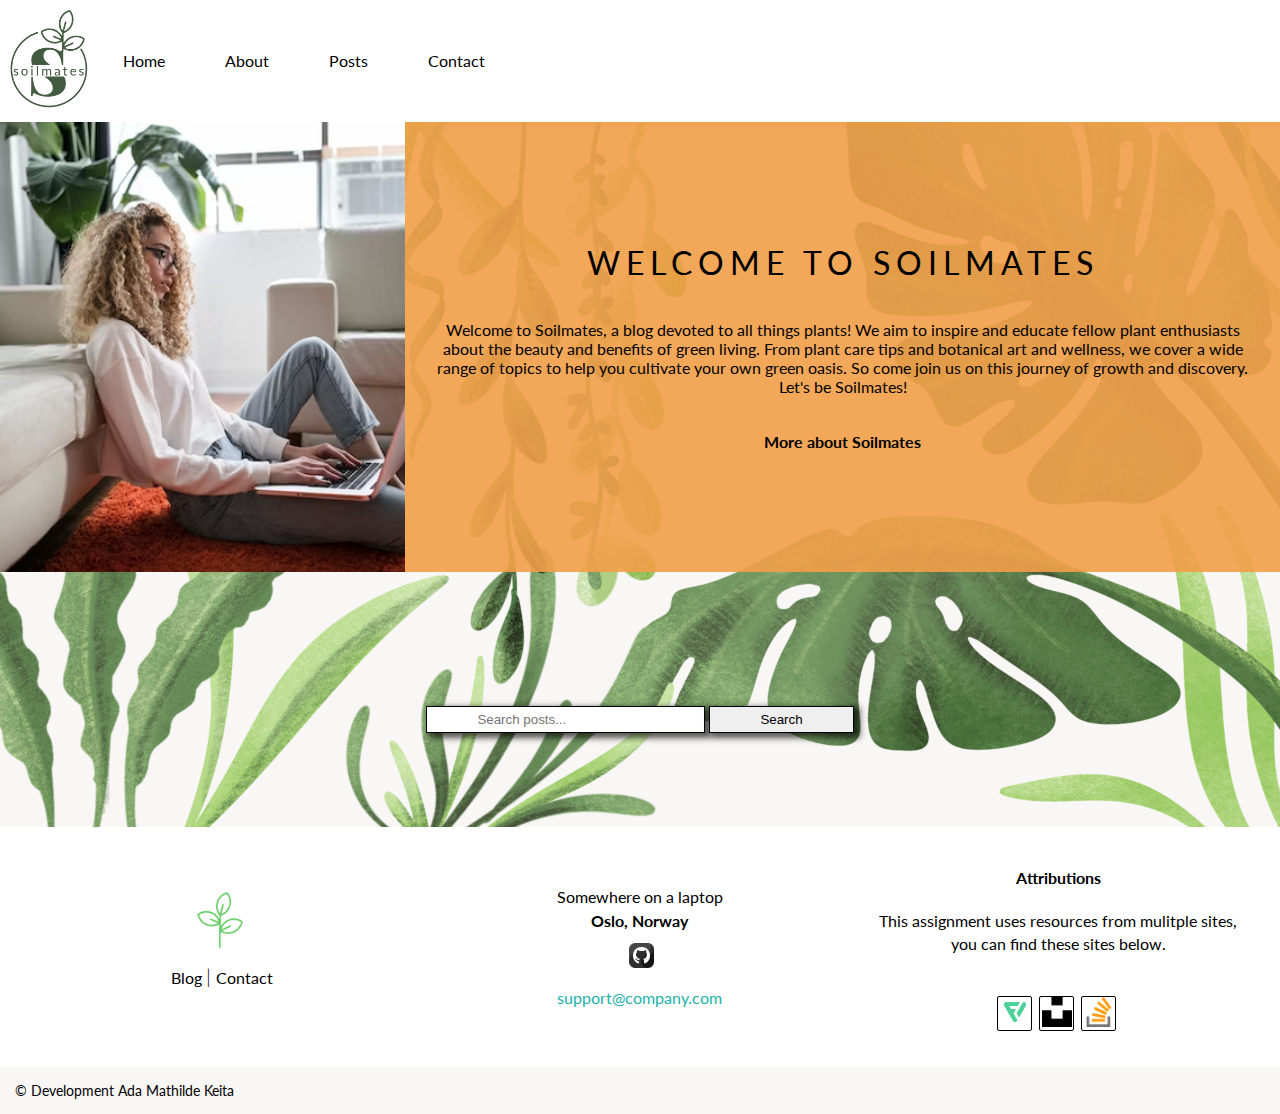
==== soilmates/index.html @ 9fd66851 "font-family" ====
<!DOCTYPE html>
<html lang="en">

<head>
    <meta charset="UTF-8">
    <meta http-equiv="X-UA-Compatible" content="IE=edge">
    <meta name="viewport" content="width=device-width, initial-scale=1.0">
    <link rel="preconnect" href="https://fonts.googleapis.com">
    <link rel="preconnect" href="https://fonts.gstatic.com" crossorigin>
    <link href="https://fonts.googleapis.com/css2?family=Lato&family=Playfair+Display&display=swap" rel="stylesheet">
    <link rel="icon" type="image/x-icon" href="/images/favicon.ico">
    <link rel="stylesheet" href="styles/globals.css">
    <link rel="stylesheet" href="styles/headerstyles.css">
    <link rel="stylesheet" href="styles/styles.css">
    <link rel="stylesheet" href="styles/carousel.css">
    <link rel="stylesheet" href="styles/footerstyles.css">
    <script src="https://cdn.auth0.com/js/auth0-spa-js/1.13/auth0-spa-js.production.js"></script>
    <script type="module" src="scripts/utils.js" defer></script>
    <script type="module" src="scripts/init.js" defer></script>
    <script type="module" src="scripts/carousel.js" defer></script>
    <title>Soilmates | Home</title>
</head>

<body>
    <nav class="nav-container">
        <div class="logo-container">
            <a class="logo-link" href="index.html">
                <img class="logo-img" src="images/soilmates-logo-draft.png" alt="logo-image: plant in house and name">
            </a>
        </div>
        <button class="hamburger" aria-label="Open navigation menu">
            <img class="hamburger-icon" src="images/list.png" alt="hamburger-menu-icon">
        </button>
        <div class="nav-links-wrapper">
            <button class="close-menu" aria-label="Close menu">X</button>
            <ul class="nav-link-container nav-item-container">
                <li class="nav-item content-font"><a class="nav-link" href="index.html">Home</a></li>
                <li class="nav-item content-font"><a class="nav-link" href="about.html">About</a></li>
                <li class="nav-item content-font"><a class="nav-link" href="posts.html">Posts</a></li>
                <li class="nav-item content-font"><a class="nav-link" href="contact.html">Contact</a></li>
            </ul>
        </div>
    </nav>
    <main class="content-container">
        <div class="welcome-wrapper">
            <div class="welcome-img-container">
                <div class="welcome-img">

                </div>
            </div>
            <div class="welcome-text-wrapper">
                <h1 class="site-header header-styling">
                    Welcome to Soilmates
                </h1>
                <p class="welcome-text content-font">
                    Welcome to Soilmates, a blog devoted to all things plants! We aim to inspire and educate
                    fellow plant enthusiasts about the beauty and benefits of green living. From plant care tips and
                    botanical art and wellness, we cover a wide range of topics to help you
                    cultivate your own green oasis. So come join us on this journey of growth and discovery.
                    <br>
                    Let's be Soilmates!
                </p>
                <div class="about-link-wrapper">
                    <a class="about-link content-font" href="about.html">More about Soilmates</a>
                </div>
            </div>
        </div>
        <div class="carousel-container">
            <div class="carousel-bg">
            </div>
        </div>
        <div class="search-posts-container">
            <div class="searchbox-wrapper">
                <form class="searchbox" action="posts.html" method="get">
                    <input class="searchbox-input" name="search" type="text" placeholder="Search posts..." />
                    <button class="searchbox-input" type="submit" value="Search">Search</button>
                </form>
            </div>
        </div>
    </main>

    <footer class="footer-container">
        <div class="footer-distributed content-font">
            <div class="footer-left">
                <div class="footer-logo-wrapper">
                    <img class="logo-img-footer" src="images/Soilmates_mini_icon.png"
                        alt="logo-image: plant in house and name">
                </div>
                <p class="footer-links">
                    <a href="posts.html" class="link-1 footer-sitelink">Blog</a>
                    <a href="contact.html" class="footer-sitelink">Contact</a>
                </p>
            </div>
            <div class="footer-center">
                <div class="footer-adr">
                    <p class="location">Somewhere on a laptop</p>
                    <p class="city">Oslo, Norway</p>

                    <div class="github-link"> 
                        <p class="github-profile"></p>
                        <a href="#">
                            <img class="github-icon" src="images/github.png" alt="github-link-image">
                        </a>
                    </div>
                </div>
                <div>
                    <p class="footer-email"><a href="mailto:support@company.com">support@company.com</a></p>
                </div>
            </div>
            <div class="footer-right">
                <p class="attr">Attributions</p>
                <p class="footer-attributions">
                    This assignment uses resources from mulitple sites, you can find these sites below.
                </p>

                <div class="footer-icons">
                    <a href="#">
                        <img class="footer-link-logo" src="./images/flaticon.png" alt="">
                    </a>
                    <a href="#">
                        <img class="footer-link-logo" src="./images/unsplash.png" alt="">
                    </a>
                    <a href="#">
                        <img class="footer-link-logo" src="./images/stackoverflow.png" alt="">
                    </a>
                </div>
            </div>
        </div>
        <p class="illstr-attr">
            © Development Ada Mathilde Keita
        </p>
    </footer>
</body>

</html>
---- soilmates/styles/globals.css ----
:root {
	--background: #f9f7f5;
}

body {
	width: 100vw;
	min-height: 100vh;
	margin: 0;
	overflow-x: hidden;
	background: var(--background);
}

.content-container {
	background-image: url("../images/Untitled.png");
	background-repeat: repeat-y;
	background-position: top;
	background-size: cover;
	overflow: hidden;
}

::marker {
	display: none;
	visibility: hidden;
}

a {
	color: black;
	text-decoration: none;
}

::marker,
li {
	list-style-type: none;
}

* {
	box-sizing: border-box;
}

.header-styling {
	font-family: "Lato", sans-serif;
	font-style: normal;
	font-weight: 400;
	letter-spacing: 6px;
	text-transform: uppercase;
}

.small-header {
	font-family: "Lato", sans-serif;
	font-style: normal;
	font-weight: 400;
	letter-spacing: 2px;
	text-transform: uppercase;
}

.site-font {
	font-family: "Playfair Display", serif;
}

.content-font {
	font-family: "Lato", sans-serif;
}

.loading-indicator {
	display: none;
	position: fixed;
	top: 50%;
	left: 50%;
	transform: translate(-50%, -50%);
	width: 40px;
	height: 40px;
	border: 5px solid #f3f3f3;
	border-top: 5px solid #d77d24;
	border-radius: 50%;
	animation: spin 2s linear infinite;
}

.carousel-content-loading-wrapper {
	position: absolute;
	top: 0;
	left: 0;
	width: 100%;
	height: 100%;
	display: none;
	justify-content: center;
	align-items: center;
	z-index: 1;
	background-color: rgba(255, 255, 255, 0.5);
}

@keyframes spin {
	0% {
		transform: translate(-50%, -50%) rotate(0deg);
	}
	100% {
		transform: translate(-50%, -50%) rotate(360deg);
	}
}

.modal {
	position: fixed;
	top: 0;
	left: 0;
	width: 100%;
	height: 100%;
	background-color: rgba(0, 0, 0, 0.9);
	display: flex;
	justify-content: center;
	align-items: center;
	z-index: 1000;
}

.modal img {
	max-width: 90%;
	max-height: 90%;
	object-fit: cover;
}

.hidden {
	display: none;
}

::-webkit-scrollbar {
	display: none;
}
---- soilmates/styles/headerstyles.css ----
.logo-container {
	width: 80px;
	margin: 5px;
}

.logo-img {
	width: 100%;
}

.nav-container {
	margin: 0;
	display: flex;
	align-items: stretch;
	background: white;
	width: 100%;
	height: 100%;
	justify-content: center;
	flex-direction: row;
	padding: 5px 5px;
	box-shadow: 2px 2px 10px 2px rgb(18 18 18 / 30%);
}

.nav-links-wrapper {
	width: 95%;
	display: flex;
	justify-content: space-between;
	flex-direction: row;
	flex-wrap: wrap;
	align-items: center;
}

.nav-link-container {
	display: flex;
	flex-wrap: wrap;
	justify-content: center;
	align-items: center;
	padding: 0;
}

.nav-link {
	list-style-type: none;
	margin: 0px 30px;
}

.navcontainer a {
	color: black;
}

.hamburger {
	display: none;
	background: transparent;
	border: none;
	cursor: pointer;
	padding: 10px;
}

.close-menu {
	display: none;
}

@media (max-width: 700px) {
	body.open {
		overflow: hidden;
		background-color: white;
		background-image: url("../images/Soilmates_Upper_Right.png");
	}

	.nav-container {
		align-items: center;
		justify-content: space-between;
		padding: 5px 30px;
	}

	.nav-container.open {
		display: flex;
		align-items: center;
		flex-wrap: wrap;
		flex-direction: column;
	}

	.logo-container {
		width: 65px;
	}

	.logo-container.open {
		width: 80px;
		margin: 75px auto;
		z-index: 100;
		text-align: center;
	}

	.nav-links-wrapper {
		display: none;
		position: fixed;
		top: 0;
		left: 0;
		width: 100%;
		height: 100%;
		background: rgba(0, 0, 0, 0.8);
		color: white;
		flex-direction: column;
		align-items: center;
		justify-content: center;
		transition: all 0.3s ease-in-out;
	}
	.nav-links-wrapper.open {
		display: flex;
		background: white;
		flex-direction: column;
		flex-wrap: wrap;
		align-items: center;
		z-index: 99;
		overflow: hidden;
		font-size: 20px;
	}

	.nav-links-wrapper.open .nav-link-container,
	.login-itemcontainer {
		display: flex;
		flex-wrap: wrap;
		padding: 0;
		flex-direction: column;
		align-content: center;
		align-items: center;
	}

	.nav-links-wrapper.open .nav-item,
	.nav-login {
		padding: 15px 0px;
	}

	.hamburger {
		display: block;
		width: 60px;
	}

	.nav-container.open .hamburger {
		display: none;
	}

	.hamburger-icon {
		width: 100%;
	}

	.nav-links-wrapper.open .close-menu {
		display: block;
		position: absolute;
		top: 10px;
		right: 10px;
		background: transparent;
		border: none;
		font-size: 1.5rem;
		cursor: pointer;
		z-index: 101;
	}
}

@media (max-width: 450px) {
	.logo-container.open {
		width: 80px;
		margin: 35px auto;
	}
}
---- soilmates/styles/styles.css ----
/*INDEX*/

.page-header-container {
	text-align: center;
	margin: 20px auto;
}

.page-text-container {
	text-align: center;
	margin: auto;
}

.welcome-wrapper {
	background-color: rgba(242, 158, 72, 0.9);
	margin: 0;
	height: 50vh;
	display: flex;
	align-items: center;
	justify-content: center;
	width: 100%;
}

.welcome-img-container {
	width: 35%;
	height: 100%;
}

.welcome-img {
	background-image: url("../images/plantwoman.png");
	background-repeat: no-repeat;
	background-position: center;
	background-size: cover;
	width: 100%;
	height: 100%;
}

.welcome-text-wrapper {
	padding: 0px 30px;
	display: flex;
	box-sizing: border-box;
	text-align: center;
	align-items: center;
	flex-direction: column;
	flex-wrap: wrap;
	justify-content: center;
	width: 75%;
}

.about-link-wrapper {
	margin: 20px auto;
	font-weight: bold;
}

.search-posts-container {
	display: flex;
	height: 215px;
	margin: 0 auto;
	flex-direction: row;
	align-items: center;
	justify-content: center;
}

.searchbox {
	text-align: center;
	margin: auto;
}

.searchbox-input {
	padding: 5px 50px;
	border: 1px solid;
	box-shadow: 4px 3px 6px 2px #000000a6;
}

/*
bloglist
*/

.post-header-container {
	width: 63vw;
	margin: 50px auto;
}

.post-header {
	font-size: 35px;
	text-align: left;
}

content-styling {
	background: #ffffff87;
	height: 100%;
	display: block;
	overflow: overlay;
}

.blog-list-container-wrapper {
	display: flex;
	overflow-y: auto;
	margin: auto;
	width: 75%;
	margin-bottom: 45px;
	padding: 0px 0px;
	flex-direction: column;
	-ms-overflow-style: none;
	scrollbar-width: none;
}

.blog-list-container {
	display: flex;
	flex-wrap: wrap;
	justify-content: space-evenly;
	overflow-y: auto;
	margin: auto;
	width: 100%;
}

.blog-post {
	border: none;
	padding: 5px;
	margin: 20px auto;
	border-radius: 5px;
	background-position-y: center;
	background-size: cover;
	width: 45%;
	height: 120px;
	filter: grayscale();
	box-shadow: 2px 2px 10px 2px rgba(0, 0, 0, 0.5);
	transition: all 0.4s ease-in-out;
}

.blog-post:hover {
	transform: scale(1.1);
	filter: none;
	box-shadow: 2px 2px 10px 2px rgb(242 134 47 / 72%);
}

.blogtitle-list {
	font-size: 13px;
	position: relative;
	margin: 0;
}

.blogtitle-list::after {
	position: absolute;
	content: "";
	width: 0%;
	height: 4px;
	left: 50%;
	bottom: -10px;
	transition: all 0.4s ease-in-out;
}

.blogpost-stylingwrapper {
	background: #ffffffcf;
	padding: 5px;
	display: flex;
	flex-direction: column;
	align-items: center;
	flex-wrap: wrap;
	align-content: space-between;
}

.index-headers {
	display: flex;
	align-items: flex-start;
	margin: 0;
	width: 100%;
	justify-content: space-between;
}

.blog-post-content {
	padding: 0;
	border-radius: 3px;
	width: 100%;
	margin: 0;
	font-size: 70%;
}

.date {
	text-align: right;
	margin: 0;
}

.viewmore-wrapper {
	text-align: center;
	margin: 30px auto;
}

#view-more-button {
	padding: 10px;
	background: white;
	border: 1px solid black;
	border-radius: 5px;
	box-shadow: 5px 5px 7px 0px #0000007d;
	font-size: 21px;
	transition: 0.23s ease-in-out;
	width: 55vw;
}

#view-more-button:hover {
	transform: scale(1.1);
}

/*
Blogposts
*/

.blogpost-header {
	text-align: center;
	background-color: #ffffffbd;
}

.blogpost-wrapper {
	margin: 30px auto;
	width: 90vw;
	background: #ffffff;
	padding: 25px;
	border: 1px solid #4caf50;
	max-width: 930px;
}

.blogpost-summary-img-wrapper {
	display: flex;
	width: 100%;
	background-color: white;
	height: 300px;
	max-width: 920px;
}

.blogpost-summary-container {
	width: 50%;
	background: #889f6d;
	color: white;
	line-height: 1.5;
	display: flex;
	align-items: center;
	padding: 25px;
	font-size: 18px;
	margin: 10px;
}

.blogpost-img-container {
	width: 50%;
	margin: 10px;
	transition: 0.23s ease-in-out;
}

.blogpost-img-container :hover {
	filter: hue-rotate(75deg);
	transition: 0.23s ease-in-out;
	cursor: pointer;
}

.blogpost-img {
	width: 100%;
	height: 100%;
	object-fit: cover;
	border: 1px solid rgb(0, 0, 0);
}

.blogpost-tagline-intro-wrapper {
	text-align: center;
}

.blogpost-intro {
	line-height: 1.6;
	margin-bottom: 35px;
}

.blogpost-imgs-wrapper {
	display: flex;
	height: 225px;
}

.blogpost-imgs-container {
	width: 33%;
	margin: 10px;
	height: 100%;
}

.blogpost-conclusion-container {
	text-align: center;
	padding: 15px 0px;
	line-height: 1.7;
	margin-top: 40px;
}

.card {
	margin: 0px 5px;
	background: white;
	padding: 10px;
	border: 1px solid;
	box-shadow: 4px 3px 6px 2px #000000a6;
	box-sizing: border-box;
}

/*comments*/

.submit-comment-btn {
	padding: 10px 15px;
	background-color: #3e5f32;
	border: none;
	color: white;
	text-transform: uppercase;
	min-width: 155px;
	border-radius: 2px;
	letter-spacing: 0.2px;
	margin: auto;
}

/*comments*/

.comment {
	border-bottom: 1px solid black;
	display: flex;
	justify-content: space-around;
}

.comment-section {
	display: flex;
	max-width: 940px;
	width: 90vw;
	margin: 45px auto;
	height: 215px;
}

.add-comment-box {
	width: 60%;
}

.comment-container {
	height: 100%;
	width: 40%;
	margin: 0px 15px;
}

.view-comments-box {
	width: 40%;
	font-size: 14px;
}

.view-comments-box p {
	display: flex;
	align-items: center;
	justify-content: center;
	height: 70%;
}

#comment-form {
	margin: auto;
	width: 100%;
	display: flex;
	flex-direction: column;
	flex-wrap: wrap;
	align-content: center;
}

.comment-input-wrapper {
	display: flex;
	flex-direction: row;
	padding: 5px 0px;
	justify-content: space-evenly;
	width: 100%;
	align-items: flex-start;
}

.comment-form-input {
	padding: 7px;
	margin: 5px 0px 10px 0px;
}

.personalia-comment-form {
	display: flex;
	flex-direction: column;
	flex-wrap: wrap;
	align-items: flex-start;
	margin: 0;
}

.comment-text-container {
	display: flex;
	flex-direction: column;
	align-items: flex-start;
	flex-wrap: wrap;
	width: 50%;
}

.comment-text {
	resize: none;
	height: 101px;
	width: 100%;
}

.comment-btn-container {
	display: flex;
	justify-content: flex-start;
	padding: 5px 30px;
	max-width: 530px;
	width: 100%;
}

@media (max-width: 600px) {
	.comment-section {
		width: 100vw;
		height: 100%;
		flex-direction: column;
	}
	.add-comment-box {
		width: 90%;
		margin: auto;
	}

	.comment-input-wrapper {
		flex-direction: column;
		padding: 10px 30px;
	}

	.personalia-comment-form {
		align-items: center;
		width: 100%;
	}

	.comment-form-input {
		padding: 7px;
		width: 100%;
		margin: 10px auto;
	}

	.comment-text-container {
		width: 100%;
	}

	.view-comments-box {
		width: 90%;
		max-height: 150px;
		margin: 10px auto;
		overflow: scroll;
	}

	.comment-btn-container {
		justify-content: center;
	}
}

@media (min-width: 545px) {
	.arrow-container {
		display: block;
	}

	.comment-btn-container {
		display: flex;
		justify-content: flex-start;
		padding: 5px 30px;
		max-width: 530px;
		width: 100%;
	}
}

/*
ABOUT
*/

.story-container {
	display: flex;
	flex-direction: row;
	align-items: center;
	background-color: #f3c971;
	height: 60vh;
}

.bgr-wrapper {
	background-image: url("../images/plantcrown.png");
	width: 50%;
	background-repeat: no-repeat;
	background-position: center;
	background-size: cover;
	height: 100%;
}

.story-text-wrapper {
	width: 50%;
	padding: 0px 15px;
	height: 100%;
}

.story-text {
	line-height: 1.5;
}

.about-us-container {
	background-color: white;
	width: 100%;
	margin: 30px auto;
	padding: 20px 20px;
	border: 1px solid;
}

.about-us-text {
	line-height: 1.5;
}

@media (max-width: 750px) {
	.story-container {
		height: 810px;
		flex-direction: column;
		border-bottom: 1px solid;
		background-color: #ecc163;
	}

	.story-text-wrapper {
		padding: 0px 30px;
		display: inline;
		width: 100%;
		height: 65%;
	}

	.bgr-wrapper {
		width: 100%;
		height: 35%;
	}
}

/*
CONTACT
*/

.header-container {
	text-align: center;
	font-weight: 400;
}

.contactform-wrapper {
	text-align: center;
	margin: 40px auto;
}

#contactForm {
	padding: 20px 0px;
	width: 50vw;
	margin: auto;
	background-color: rgba(255, 255, 255, 0.8);
	border-radius: 2px;
}

.contact-rows {
	display: flex;
	width: 100%;
	align-items: stretch;
}

.contact-info {
	width: 50%;
}

.contact-msg {
	width: 50%;
}

#message {
	width: 90%;
	height: 70%;
	resize: none;
}

@media (max-width: 500px) {
	#contactForm {
		padding: 20px 5px;
		width: 95vw;
	}
}

@media screen and (max-width: 600px) {
	.content-container {
		background-size: contain;
	}

	.welcome-wrapper {
		height: 450px;
		flex-direction: column;
	}

	.welcome-img-container {
		width: 100%;
		height: 100%;
	}
	.welcome-text-wrapper {
		padding: 0px 30px;
		display: inline;
		width: 100%;
	}

	.searchbox-wrapper {
		width: 65%;
		height: 100%;
		display: flex;
		justify-content: space-between;
		align-items: center;
	}

	.searchbox-input {
		padding: 5px 15px;
		text-align: center;
		margin: 5px auto;
	}

	/*
	BLOGLIST
	*/
	.blog-post {
		width: 100%;
		filter: none;
		margin: 20px 35px;
	}

	@media screen and (max-width: 600px) {
		.blog-list-container-wrapper {
			width: 90%;
		}
	}

	/*
	BLOGPOST
	*/
	.blogpost-summary-img-wrapper {
		width: 100%;
		height: 100%;
		flex-direction: column-reverse;
	}

	.blogpost-summary-container,
	.blogpost-img-container {
		width: 100%;
	}

	.blogpost-text-container {
		text-align: center;
	}

	.blogpost-imgs-container {
		width: 100%;
	}

	.blogpost-img {
		max-height: 195px;
	}

	.blogpost-imgs-wrapper {
		flex-direction: column;
		justify-content: center;
		align-items: center;
		height: fit-content;
	}
}

@media screen and (max-width: 350px) {
	.searchbox-input {
		width: 100%;
	}
}
---- soilmates/styles/carousel.css ----
.carousel-container {
	width: 100vw;
	min-width: 545px;
	margin: 40px auto;
}

.carousel-content-wrapper {
	position: relative;
	margin: auto;
	width: 100%;
	height: 100%;
	background-color: white;
	border: 1px solid #4e9b1c;
	display: flex;
	align-items: center;
}

.carousel-content {
	box-sizing: border-box;
	width: 80%;
	max-width: 850px;
	min-width: 450px;
	display: flex;
	flex-direction: column;
	justify-content: space-between;
	align-items: center;
	margin: 30px auto;
}

.arrow-container {
	position: absolute;
	top: 50%;
	transform: translateY(-50%);
	width: 50px;
	height: 55px;
}

.left-arrow-container {
	left: 5%;
}

.right-arrow-container {
	right: 5%;
}

.carousel-arrow {
	width: 100%;
	height: 100%;
	cursor: pointer;
}

.carousel-arrow:hover {
	transform: scale(1.1);
	transition: 0.22s ease-in-out;
}

.carousel-header {
	font-family: "Lato", sans-serif;
	font-style: normal;
	font-weight: 400;
	letter-spacing: 2px;
	margin: 0 auto;
	font-size: 22px;
	margin-top: 20px;
	text-transform: uppercase;
}

.main-latest-post {
	display: flex;
	flex-wrap: nowrap;
	flex-direction: row;
	width: 100%;
	padding: 10px;
	height: 240px;
	box-sizing: border-box;
	align-items: center;
	border-bottom: 1px solid black;
	margin: 15px auto;
}

.latest-index-text-container,
.latest-index-image-container {
	width: 50%;
	padding: 5px 20px;
	box-sizing: border-box;
}

.latest-index-text {
	overflow: hidden;
	display: -webkit-box;
	-webkit-line-clamp: 3;
	-webkit-box-orient: vertical;
	max-height: 95px;
	line-height: 1.2em;
}

.index-post-header {
	font-weight: bold;
	font-size: 17px;
}

.latest-index-img {
	width: 100%;
	height: 100%;
	max-height: 200px;
	object-fit: cover;
	border-radius: 5px;
}

.previous-post-container {
	display: flex;
	flex-wrap: nowrap;
	flex-direction: row;
	justify-content: space-between;
	padding: 10px;
	box-sizing: border-box;
	width: 100%;
	align-items: center;
}

.previous-post-header {
	padding: 5px;
	font-size: 12px;
}

.carousel-img-container {
	width: calc(31% - 6px);
	margin: 0 10px;
}

.carousel-img {
	width: 100%;
	height: 115px;
	object-fit: cover;
	border-radius: 5px;
	border-style: groove;
	box-shadow: 5px 5px 7px 0px #0000007d;
	transition: 0.23s ease-in-out;
}

.carousel-img:hover {
	transform: scale(1.1);
	transition: 0.23s ease-in-out;
	cursor: pointer;
}

.carousel-pagination {
	display: flex;
	justify-content: center;
	margin: 10px auto;
}

.pagination-dot {
	width: 10px;
	height: 10px;
	margin: 0 5px;
	background: #ddd;
	border-radius: 50%;
}

.pagination-dot:hover {
	cursor: pointer;
}

.pagination-dot.active {
	background: orange;
}

@media (max-width: 545px) {
	.carousel-container {
		min-width: 0;
		height: 100%;
	}

	.carousel-content {
		min-width: 0;
		width: 90%;
		margin: 5px auto;
	}

	.main-latest-post {
		flex-direction: column;
		height: auto;
		font-size: 80%;
		padding: 0px;
		margin: 0;
		width: 85%;
	}

	.latest-index-img {
		max-height: 140px;
	}

	.carousel-header {
		margin: 0 auto;
		font-size: 22px;
	}

	.index-post-header {
		font-size: 15px;
	}

	.latest-index-text-container,
	.latest-index-image-container {
		width: 100%;
		padding: 5px;
		text-align: center;
	}

	.previous-post-container {
		flex-direction: column;
		width: 85%;
		padding: 0px 5px;
	}

	.previous-post-header h2 {
		margin: 0;
	}

	.carousel-img-container {
		width: 100%;
		margin: 2px 0px;
	}

	.carousel-img {
		height: 75px;
		box-shadow: none;
	}

	.carousel-img:hover {
		transform: none;
	}

	.arrow-container {
		display: none;
	}
}
---- soilmates/styles/footerstyles.css ----
.illstr-attr {
	font-family: "LATO";
	font-size: 14px;
	margin: 15px;
}

.footer-distributed {
	display: flex;
	background: #ffffff;
	width: 100%;
	text-align: center;
	padding: 30px 20px;
	margin: auto;
	height: 100%;
	align-items: center;
	justify-content: space-evenly;
}

.footer-distributed .footer-left,
.footer-distributed .footer-center,
.footer-distributed .footer-right {
	margin: 5px 10px;
	width: 33%;
}

/* Footer left */

.footer-distributed .footer-left {
}

/* The company logo */

.footer-logo-wrapper {
	width: 60px;
	margin: auto;
}

.logo-img-footer {
	width: 100%;
}

.footer-distributed h3 span {
	color: lightseagreen;
}

/* Footer links */

.footer-distributed .footer-links {
	color: #000000;
	padding: 0;
}

.footer-distributed .footer-links a {
	display: inline-block;
	line-height: 0.5;
	text-decoration: none;
}

.footer-distributed .footer-company-name {
	color: #222;
	font-size: 14px;
	font-weight: normal;
	margin: 0;
}

/* 
Footer Center 
*/

.footer-distributed .footer-center {
	display: flex;
	flex-direction: column;
	align-items: center;
	margin: 0px 25px;
	line-height: 1.5;
}

.footer-distributed .footer-center i {
	background-color: #33383b;
	color: #ffffff;
	font-size: 25px;
	width: 38px;
	height: 38px;
	border-radius: 50%;
	text-align: center;
	line-height: 42px;
	margin: 10px 15px;
	vertical-align: middle;
}

.footer-distributed .footer-center i.fa-envelope {
	font-size: 17px;
	line-height: 38px;
}

.footer-distributed .footer-center p {
	display: inline-block;
	color: #000000;
	vertical-align: middle;
	margin: 0;
}

.footer-adr {
	display: grid;
}

.city {
	font-weight: bold;
}

.github-icon {
	width: 25px;
	margin: 10px;
}

.footer-distributed .footer-center p span {
	display: block;
	font-weight: normal;
	font-size: 14px;
	line-height: 2;
}

.footer-distributed .footer-center p a {
	color: lightseagreen;
	text-decoration: none;
}

.footer-distributed .footer-links a:before {
	content: "|";
	font-weight: 300;
	font-size: 20px;
	left: 0;
	color: #000000;
	display: inline-block;
	padding-right: 5px;
}

.footer-distributed .footer-links .link-1:before {
	content: none;
}

/* 
Footer Right 
*/

.footer-distributed .footer-right {
	display: flex;
	flex-direction: column;
	line-height: 1.4;
}

.attr {
	margin: 5px auto;
	font-weight: bold;
}

.footer-attributions {
	font-weight: normal;
}

.footer-distributed .footer-company-about {
	line-height: 20px;
	color: #000000;
	font-size: 13px;
	font-weight: normal;
	margin: 0;
}

.footer-distributed .footer-company-about span {
	display: block;
	color: #000000;
	font-size: 14px;
	font-weight: bold;
	margin-bottom: 20px;
}

.footer-distributed .footer-icons {
	margin-top: 25px;
}

.footer-link-logo {
	width: 30px;
}

.footer-distributed .footer-icons a {
	display: inline-block;
	width: 35px;
	height: 35px;
	cursor: pointer;
	border-radius: 2px;
	font-size: 20px;
	text-align: center;
	line-height: 35px;
	margin-right: 3px;
	border: 1px solid;
}

@media (max-width: 650px) {
	.footer-distributed {
		display: flex;
		background: #ffffff;
		width: 100%;
		text-align: center;
		padding: 30px 50px;
		margin: auto;
		height: 100%;
		align-items: center;
		justify-content: space-evenly;
		flex-direction: column;
	}

	.footer-distributed .footer-left,
	.footer-distributed .footer-center,
	.footer-distributed .footer-right {
		display: block;
		width: 100%;
		margin-bottom: 40px;
		text-align: center;
	}

	.footer-distributed .footer-center i {
		margin-left: 0;
	}
}
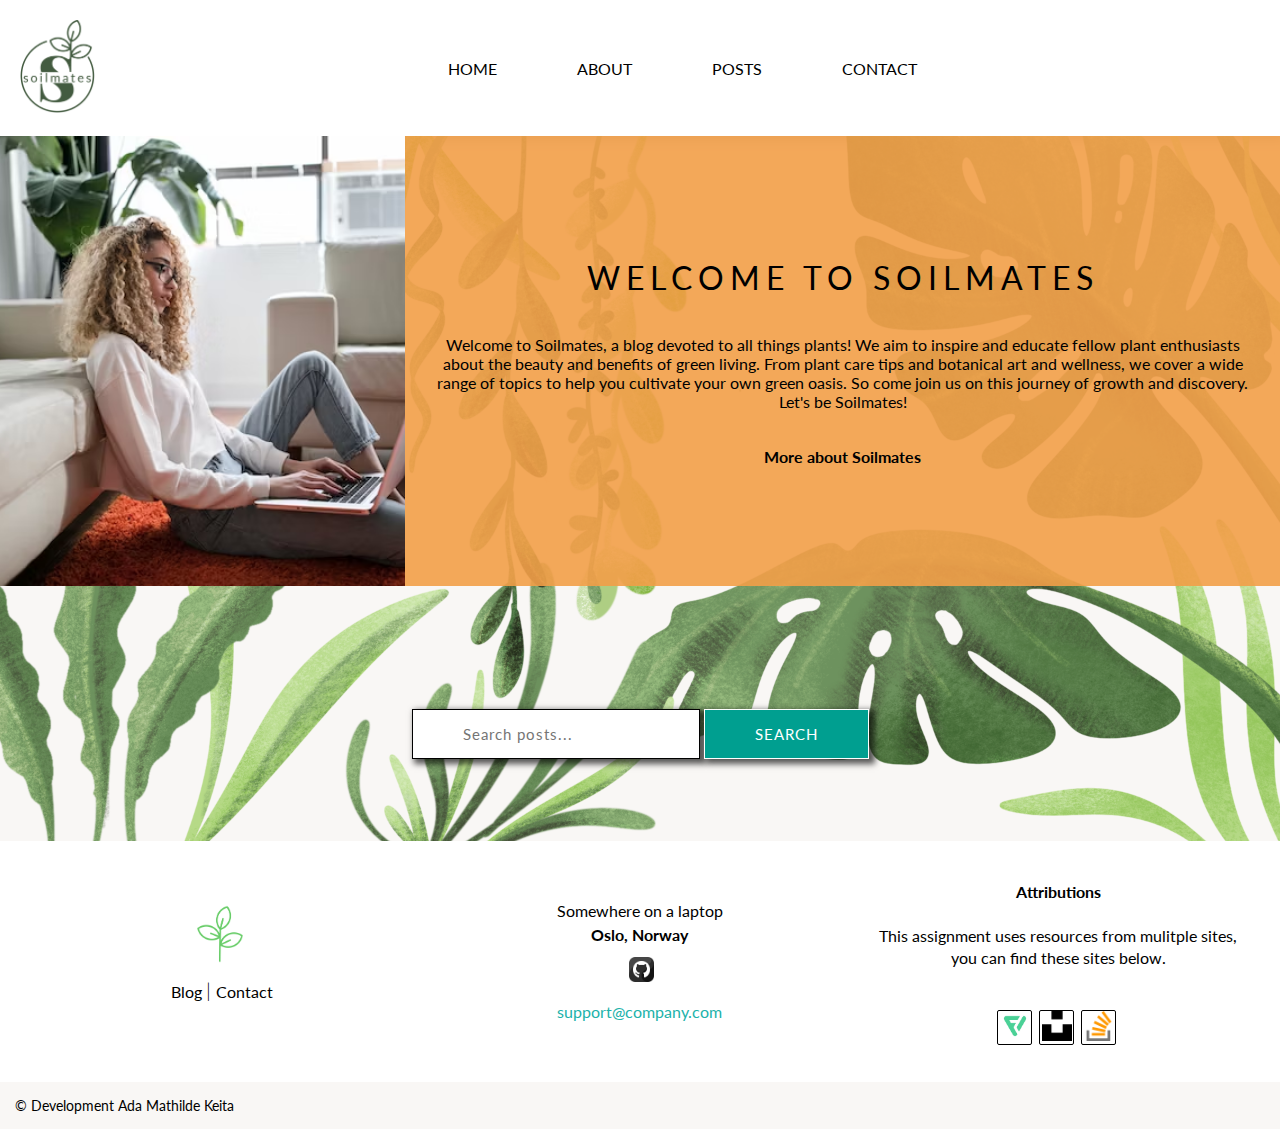
==== commit feb3310f: "smaller background" ====
--- a/soilmates/index.html
+++ b/soilmates/index.html
@@ -34,10 +34,10 @@
         <div class="nav-links-wrapper">
             <button class="close-menu" aria-label="Close menu">X</button>
             <ul class="nav-link-container nav-item-container">
-                <li class="nav-item content-font"><a class="nav-link" href="index.html">Home</a></li>
-                <li class="nav-item content-font"><a class="nav-link" href="about.html">About</a></li>
-                <li class="nav-item content-font"><a class="nav-link" href="posts.html">Posts</a></li>
-                <li class="nav-item content-font"><a class="nav-link" href="contact.html">Contact</a></li>
+                <li class="nav-item "><a class="nav-link" href="index.html">Home</a></li>
+                <li class="nav-item "><a class="nav-link" href="about.html">About</a></li>
+                <li class="nav-item "><a class="nav-link" href="posts.html">Posts</a></li>
+                <li class="nav-item "><a class="nav-link" href="contact.html">Contact</a></li>
             </ul>
         </div>
     </nav>
@@ -52,7 +52,7 @@
                 <h1 class="site-header header-styling">
                     Welcome to Soilmates
                 </h1>
-                <p class="welcome-text content-font">
+                <p class="welcome-text ">
                     Welcome to Soilmates, a blog devoted to all things plants! We aim to inspire and educate
                     fellow plant enthusiasts about the beauty and benefits of green living. From plant care tips and
                     botanical art and wellness, we cover a wide range of topics to help you
@@ -61,7 +61,7 @@
                     Let's be Soilmates!
                 </p>
                 <div class="about-link-wrapper">
-                    <a class="about-link content-font" href="about.html">More about Soilmates</a>
+                    <a class="about-link " href="about.html">More about Soilmates</a>
                 </div>
             </div>
         </div>
@@ -73,14 +73,14 @@
             <div class="searchbox-wrapper">
                 <form class="searchbox" action="posts.html" method="get">
                     <input class="searchbox-input" name="search" type="text" placeholder="Search posts..." />
-                    <button class="searchbox-input" type="submit" value="Search">Search</button>
+                    <button class="searchbtn searchbox-input" type="submit" value="Search">Search</button>
                 </form>
             </div>
         </div>
     </main>
 
     <footer class="footer-container">
-        <div class="footer-distributed content-font">
+        <div class="footer-distributed ">
             <div class="footer-left">
                 <div class="footer-logo-wrapper">
                     <img class="logo-img-footer" src="images/Soilmates_mini_icon.png"
--- a/soilmates/styles/globals.css
+++ b/soilmates/styles/globals.css
@@ -8,6 +8,7 @@
 	margin: 0;
 	overflow-x: hidden;
 	background: var(--background);
+	font-family: "Lato", sans-serif;
 }
 
 .content-container {
@@ -38,7 +39,6 @@
 }
 
 .header-styling {
-	font-family: "Lato", sans-serif;
 	font-style: normal;
 	font-weight: 400;
 	letter-spacing: 6px;
@@ -46,19 +46,10 @@
 }
 
 .small-header {
-	font-family: "Lato", sans-serif;
 	font-style: normal;
 	font-weight: 400;
 	letter-spacing: 2px;
 	text-transform: uppercase;
-}
-
-.site-font {
-	font-family: "Playfair Display", serif;
-}
-
-.content-font {
-	font-family: "Lato", sans-serif;
 }
 
 .loading-indicator {
--- a/soilmates/styles/headerstyles.css
+++ b/soilmates/styles/headerstyles.css
@@ -1,3 +1,17 @@
+.nav-container {
+    text-transform: uppercase;
+    margin: 0;
+    display: flex;
+    align-items: stretch;
+    background: white;
+    width: 100%;
+    height: 100%;
+    justify-content: center;
+    flex-direction: row;
+    padding: 15px;
+    box-shadow: 2px 2px 10px 2px rgb(18 18 18 / 30%);
+}
+
 .logo-container {
 	width: 80px;
 	margin: 5px;
@@ -7,23 +21,10 @@
 	width: 100%;
 }
 
-.nav-container {
-	margin: 0;
+.nav-links-wrapper {
+	width: 100%;
 	display: flex;
-	align-items: stretch;
-	background: white;
-	width: 100%;
-	height: 100%;
 	justify-content: center;
-	flex-direction: row;
-	padding: 5px 5px;
-	box-shadow: 2px 2px 10px 2px rgb(18 18 18 / 30%);
-}
-
-.nav-links-wrapper {
-	width: 95%;
-	display: flex;
-	justify-content: space-between;
 	flex-direction: row;
 	flex-wrap: wrap;
 	align-items: center;
@@ -39,7 +40,7 @@
 
 .nav-link {
 	list-style-type: none;
-	margin: 0px 30px;
+	margin: 0px 40px;
 }
 
 .navcontainer a {
--- a/soilmates/styles/styles.css
+++ b/soilmates/styles/styles.css
@@ -66,9 +66,23 @@
 }
 
 .searchbox-input {
-	padding: 5px 50px;
+	font-family: "Lato", sans-serif;
+	letter-spacing: 1px;
+	font-size: 15px;
+	padding: 15px 50px;
 	border: 1px solid;
 	box-shadow: 4px 3px 6px 2px #000000a6;
+}
+
+.searchbtn {
+	text-transform: uppercase;
+	background: #009f90;
+	color: white;
+}
+
+.searchbtn:hover {
+	background: #04695f;
+	cursor: pointer;
 }
 
 /*
@@ -120,7 +134,7 @@
 	border-radius: 5px;
 	background-position-y: center;
 	background-size: cover;
-	width: 45%;
+	width: 40%;
 	height: 120px;
 	filter: grayscale();
 	box-shadow: 2px 2px 10px 2px rgba(0, 0, 0, 0.5);
@@ -183,17 +197,20 @@
 .viewmore-wrapper {
 	text-align: center;
 	margin: 30px auto;
+	width: 100%;
 }
 
 #view-more-button {
 	padding: 10px;
-	background: white;
+	background: #dc8c16;
 	border: 1px solid black;
 	border-radius: 5px;
 	box-shadow: 5px 5px 7px 0px #0000007d;
 	font-size: 21px;
 	transition: 0.23s ease-in-out;
-	width: 55vw;
+	color: white;
+	/* width: 100%; */
+	width: 60%;
 }
 
 #view-more-button:hover {
@@ -307,6 +324,11 @@
 	margin: auto;
 }
 
+.submit-comment-btn:hover {
+	background-color: #354b2e;
+	cursor: pointer;
+}
+
 /*comments*/
 
 .comment {
@@ -346,6 +368,8 @@
 }
 
 #comment-form {
+	letter-spacing: 2px;
+	text-transform: uppercase;
 	margin: auto;
 	width: 100%;
 	display: flex;
@@ -357,7 +381,7 @@
 .comment-input-wrapper {
 	display: flex;
 	flex-direction: row;
-	padding: 5px 0px;
+	padding: 10px 0px 5px;
 	justify-content: space-evenly;
 	width: 100%;
 	align-items: flex-start;
@@ -398,7 +422,7 @@
 	width: 100%;
 }
 
-@media (max-width: 600px) {
+@media (max-width: 800px) {
 	.comment-section {
 		width: 100vw;
 		height: 100%;
@@ -463,8 +487,7 @@
 	display: flex;
 	flex-direction: row;
 	align-items: center;
-	background-color: #f3c971;
-	height: 60vh;
+	height: 65vh;
 }
 
 .bgr-wrapper {
@@ -477,13 +500,23 @@
 }
 
 .story-text-wrapper {
+	display: flex;
 	width: 50%;
 	padding: 0px 15px;
 	height: 100%;
+	background-color: #f3c971;
+	flex-direction: column;
+	align-items: flex-start;
+	justify-content: center;
 }
 
 .story-text {
 	line-height: 1.5;
+	display: flex;
+	align-items: center;
+	flex-wrap: wrap;
+	flex-direction: column;
+	justify-content: center;
 }
 
 .about-us-container {
@@ -500,7 +533,7 @@
 
 @media (max-width: 750px) {
 	.story-container {
-		height: 810px;
+		height: fit-content;
 		flex-direction: column;
 		border-bottom: 1px solid;
 		background-color: #ecc163;
@@ -510,12 +543,15 @@
 		padding: 0px 30px;
 		display: inline;
 		width: 100%;
-		height: 65%;
 	}
 
 	.bgr-wrapper {
 		width: 100%;
 		height: 35%;
+	}
+
+	.bgr-about {
+		min-height: 200px;
 	}
 }
 
@@ -606,9 +642,9 @@
 	BLOGLIST
 	*/
 	.blog-post {
-		width: 100%;
+		width: 75%;
 		filter: none;
-		margin: 20px 35px;
+		margin: 20px auto;
 	}
 
 	@media screen and (max-width: 600px) {
--- a/soilmates/styles/carousel.css
+++ b/soilmates/styles/carousel.css
@@ -1,4 +1,5 @@
 .carousel-container {
+	font-family: "Lato", sans-serif;
 	width: 100vw;
 	min-width: 545px;
 	margin: 40px auto;
@@ -107,6 +108,15 @@
 	border-radius: 5px;
 }
 
+.readmore-container {
+	border-bottom: 1px solid orange;
+    width: max-content;
+}
+
+.read-more-link {
+	font-style: italic;
+}
+
 .previous-post-container {
 	display: flex;
 	flex-wrap: nowrap;
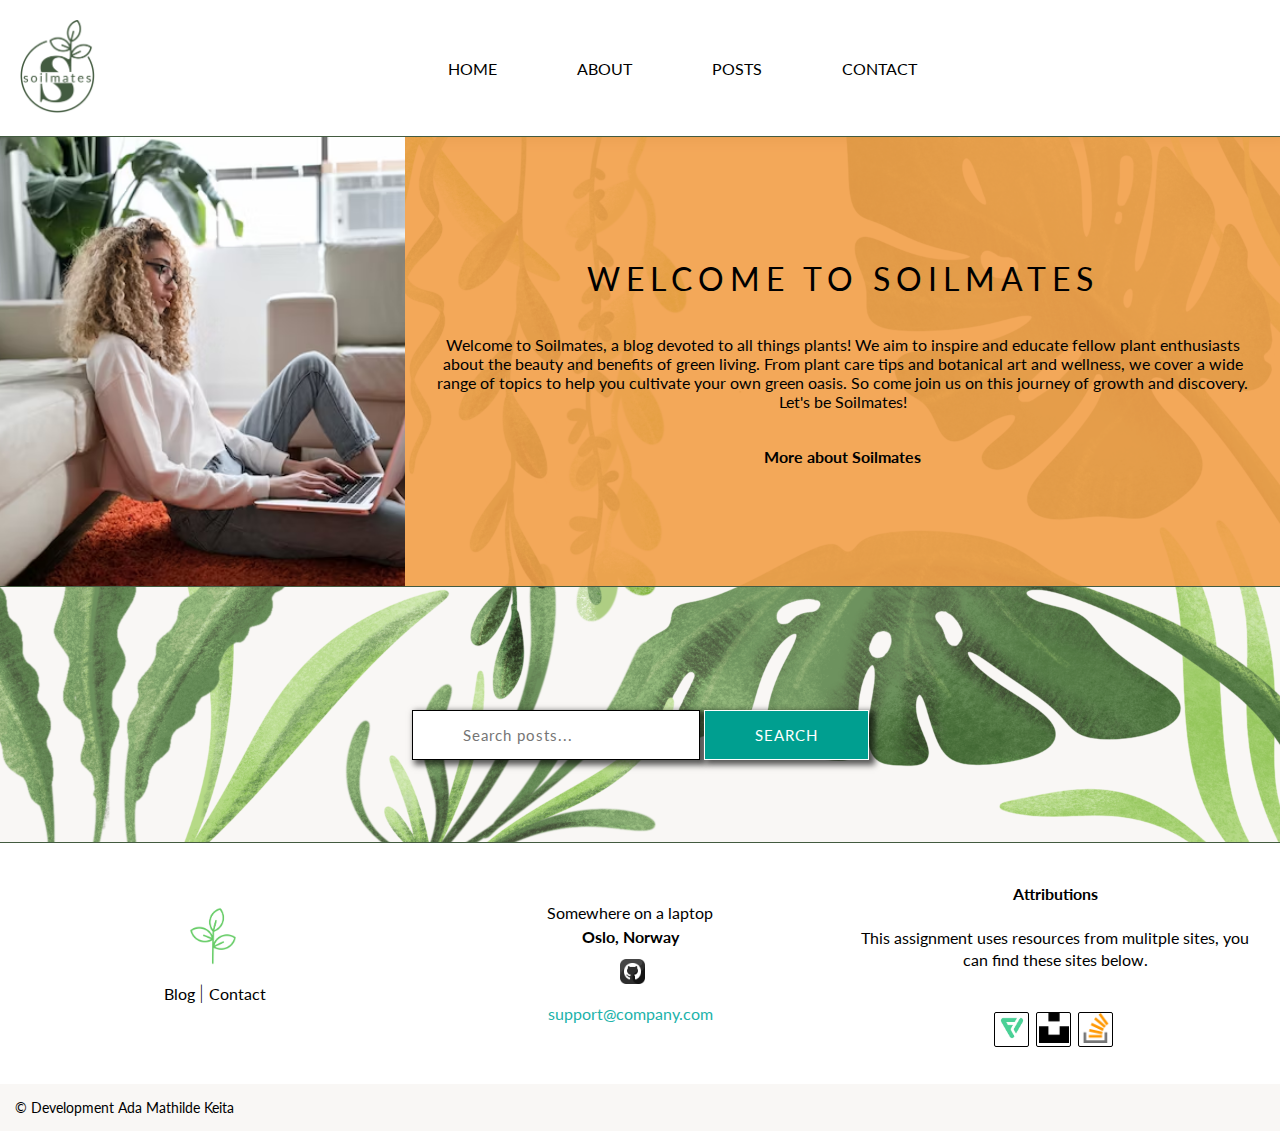
==== commit 9dd3bfd3: "smaller background" ====
--- a/soilmates/index.html
+++ b/soilmates/index.html
@@ -2,6 +2,17 @@
 <html lang="en">
 
 <head>
+    <!-- Hotjar Tracking Code for soilmates -->
+<script>
+    (function(h,o,t,j,a,r){
+        h.hj=h.hj||function(){(h.hj.q=h.hj.q||[]).push(arguments)};
+        h._hjSettings={hjid:3504720,hjsv:6};
+        a=o.getElementsByTagName('head')[0];
+        r=o.createElement('script');r.async=1;
+        r.src=t+h._hjSettings.hjid+j+h._hjSettings.hjsv;
+        a.appendChild(r);
+    })(window,document,'https://static.hotjar.com/c/hotjar-','.js?sv=');
+</script>
     <meta charset="UTF-8">
     <meta http-equiv="X-UA-Compatible" content="IE=edge">
     <meta name="viewport" content="width=device-width, initial-scale=1.0">
@@ -29,7 +40,7 @@
             </a>
         </div>
         <button class="hamburger" aria-label="Open navigation menu">
-            <img class="hamburger-icon" src="images/list.png" alt="hamburger-menu-icon">
+            <img class="hamburger-icon" src="images/hamburger.png" alt="hamburger-menu-icon">
         </button>
         <div class="nav-links-wrapper">
             <button class="close-menu" aria-label="Close menu">X</button>
@@ -98,7 +109,7 @@
 
                     <div class="github-link"> 
                         <p class="github-profile"></p>
-                        <a href="#">
+                        <a href="https://www.github.com/adakeita">
                             <img class="github-icon" src="images/github.png" alt="github-link-image">
                         </a>
                     </div>
@@ -114,14 +125,14 @@
                 </p>
 
                 <div class="footer-icons">
-                    <a href="#">
-                        <img class="footer-link-logo" src="./images/flaticon.png" alt="">
+                    <a href="https://www.flaticon.com/">
+                        <img class="footer-link-logo" src="./images/flaticon.png" alt="flaticon-link-img">
                     </a>
-                    <a href="#">
-                        <img class="footer-link-logo" src="./images/unsplash.png" alt="">
+                    <a href="https://www.unsplash.com/">
+                        <img class="footer-link-logo" src="./images/unsplash.png" alt="flaticon-link-img">
                     </a>
-                    <a href="#">
-                        <img class="footer-link-logo" src="./images/stackoverflow.png" alt="">
+                    <a href="https://www.stackoverflow.com/">
+                        <img class="footer-link-logo" src="./images/stackoverflow.png" alt="flaticon-link-img">
                     </a>
                 </div>
             </div>
--- a/soilmates/styles/globals.css
+++ b/soilmates/styles/globals.css
@@ -1,5 +1,6 @@
 :root {
 	--background: #f9f7f5;
+	--green-theme: #435b40;
 }
 
 body {
@@ -114,3 +115,12 @@
 ::-webkit-scrollbar {
 	display: none;
 }
+
+@media (max-width: 600px) {
+	.content-container {
+		background-repeat: repeat;
+		background-position: unset;
+		background-size: contain;
+		overflow: hidden;
+	}
+}--- a/soilmates/styles/headerstyles.css
+++ b/soilmates/styles/headerstyles.css
@@ -1,15 +1,16 @@
 .nav-container {
-    text-transform: uppercase;
-    margin: 0;
-    display: flex;
-    align-items: stretch;
-    background: white;
-    width: 100%;
-    height: 100%;
-    justify-content: center;
-    flex-direction: row;
-    padding: 15px;
-    box-shadow: 2px 2px 10px 2px rgb(18 18 18 / 30%);
+	text-transform: uppercase;
+	margin: 0;
+	display: flex;
+	align-items: stretch;
+	background: white;
+	width: 100%;
+	height: 100%;
+	justify-content: center;
+	flex-direction: row;
+	padding: 15px;
+	box-shadow: 2px 2px 10px 2px rgb(18 18 18 / 30%);
+	border-bottom: 1px solid var(--green-theme);
 }
 
 .logo-container {
@@ -69,7 +70,7 @@
 	.nav-container {
 		align-items: center;
 		justify-content: space-between;
-		padding: 5px 30px;
+		padding: 10px 25px;
 	}
 
 	.nav-container.open {
@@ -132,7 +133,8 @@
 
 	.hamburger {
 		display: block;
-		width: 60px;
+		padding: 5px;
+		width: 40px;
 	}
 
 	.nav-container.open .hamburger {
--- a/soilmates/styles/styles.css
+++ b/soilmates/styles/styles.css
@@ -3,6 +3,11 @@
 .page-header-container {
 	text-align: center;
 	margin: 20px auto;
+}
+
+.page-header {
+	text-align: center;
+	background-color: #ffffffbd;
 }
 
 .page-text-container {
@@ -18,6 +23,7 @@
 	align-items: center;
 	justify-content: center;
 	width: 100%;
+	border-bottom: 1px solid var(--green-theme);
 }
 
 .welcome-img-container {
@@ -85,9 +91,61 @@
 	cursor: pointer;
 }
 
+@media (min-width: 545px) {
+	.arrow-container {
+		display: block;
+	}
+}
+
+@media (max-width: 600px) {
+	.welcome-wrapper {
+		height: fit-content;
+		flex-direction: column;
+	}
+
+	.welcome-img-container {
+		width: 100%;
+		height: 100%;
+	}
+
+	.welcome-img {
+		background-position: top;
+		background-size: cover;
+		width: 100%;
+		height: 100%;
+		min-height: 280px;
+	}
+
+	.welcome-text-wrapper {
+		padding: 0px 30px;
+		display: inline;
+		width: 100%;
+	}
+
+	.searchbox-wrapper {
+		width: 65%;
+		height: 100%;
+		display: flex;
+		justify-content: space-between;
+		align-items: center;
+	}
+
+	.searchbox-input {
+		padding: 5px 15px;
+		text-align: center;
+		margin: 5px auto;
+	}
+}
+
+@media screen and (max-width: 350px) {
+	.searchbox-input {
+		width: 100%;
+	}
+}
+
 /*
-bloglist
-*/
+BLOGINDEX
+   */
 
 .post-header-container {
 	width: 63vw;
@@ -97,6 +155,8 @@
 .post-header {
 	font-size: 35px;
 	text-align: left;
+	text-align: center;
+	background-color: #ffffffbd;
 }
 
 content-styling {
@@ -209,7 +269,6 @@
 	font-size: 21px;
 	transition: 0.23s ease-in-out;
 	color: white;
-	/* width: 100%; */
 	width: 60%;
 }
 
@@ -217,8 +276,33 @@
 	transform: scale(1.1);
 }
 
+@media screen and (max-width: 600px) {
+	/*
+	BLOGLIST
+	*/
+
+	.blog-list-container-wrapper {
+		width: 90%;
+	}
+
+	.blog-post {
+		width: 75%;
+		filter: none;
+		margin: 20px auto;
+	}
+}
+
+.card {
+	margin: 0px 5px;
+	background: white;
+	padding: 10px;
+	border: 1px solid;
+	box-shadow: 4px 3px 6px 2px #000000a6;
+	box-sizing: border-box;
+}
+
 /*
-Blogposts
+BLOGPOST
 */
 
 .blogpost-header {
@@ -301,16 +385,98 @@
 	margin-top: 40px;
 }
 
-.card {
-	margin: 0px 5px;
-	background: white;
-	padding: 10px;
-	border: 1px solid;
-	box-shadow: 4px 3px 6px 2px #000000a6;
-	box-sizing: border-box;
-}
-
 /*comments*/
+
+.comment {
+	border-bottom: 1px solid black;
+	display: flex;
+	justify-content: space-around;
+}
+
+.comment-section {
+	display: flex;
+	max-width: 940px;
+	width: 90vw;
+	margin: 45px auto;
+	height: 215px;
+}
+
+.add-comment-box {
+	width: 60%;
+}
+
+.comment-container {
+	height: 100%;
+	width: 40%;
+	margin: 0px 15px;
+}
+
+.view-comments-box {
+	width: 40%;
+	font-size: 14px;
+}
+
+.view-comments-box p {
+	display: flex;
+	align-items: center;
+	justify-content: center;
+	height: 70%;
+}
+
+#comment-form {
+	letter-spacing: 2px;
+	text-transform: uppercase;
+	margin: auto;
+	width: 100%;
+	display: flex;
+	flex-direction: column;
+	flex-wrap: wrap;
+	align-content: center;
+}
+
+.comment-input-wrapper {
+	display: flex;
+	flex-direction: row;
+	padding: 10px 0px 5px;
+	justify-content: space-evenly;
+	width: 100%;
+	align-items: flex-start;
+}
+
+.comment-form-input {
+	padding: 7px;
+	margin: 5px 0px 10px 0px;
+}
+
+.personalia-comment-form {
+	display: flex;
+	flex-direction: column;
+	flex-wrap: wrap;
+	align-items: flex-start;
+	margin: 0;
+}
+
+.comment-text-container {
+	display: flex;
+	flex-direction: column;
+	align-items: flex-start;
+	flex-wrap: wrap;
+	width: 50%;
+}
+
+.comment-text {
+	resize: none;
+	height: 101px;
+	width: 100%;
+}
+
+.comment-btn-container {
+	display: flex;
+	justify-content: flex-start;
+	padding: 5px 30px;
+	max-width: 530px;
+	width: 100%;
+}
 
 .submit-comment-btn {
 	padding: 10px 15px;
@@ -329,99 +495,6 @@
 	cursor: pointer;
 }
 
-/*comments*/
-
-.comment {
-	border-bottom: 1px solid black;
-	display: flex;
-	justify-content: space-around;
-}
-
-.comment-section {
-	display: flex;
-	max-width: 940px;
-	width: 90vw;
-	margin: 45px auto;
-	height: 215px;
-}
-
-.add-comment-box {
-	width: 60%;
-}
-
-.comment-container {
-	height: 100%;
-	width: 40%;
-	margin: 0px 15px;
-}
-
-.view-comments-box {
-	width: 40%;
-	font-size: 14px;
-}
-
-.view-comments-box p {
-	display: flex;
-	align-items: center;
-	justify-content: center;
-	height: 70%;
-}
-
-#comment-form {
-	letter-spacing: 2px;
-	text-transform: uppercase;
-	margin: auto;
-	width: 100%;
-	display: flex;
-	flex-direction: column;
-	flex-wrap: wrap;
-	align-content: center;
-}
-
-.comment-input-wrapper {
-	display: flex;
-	flex-direction: row;
-	padding: 10px 0px 5px;
-	justify-content: space-evenly;
-	width: 100%;
-	align-items: flex-start;
-}
-
-.comment-form-input {
-	padding: 7px;
-	margin: 5px 0px 10px 0px;
-}
-
-.personalia-comment-form {
-	display: flex;
-	flex-direction: column;
-	flex-wrap: wrap;
-	align-items: flex-start;
-	margin: 0;
-}
-
-.comment-text-container {
-	display: flex;
-	flex-direction: column;
-	align-items: flex-start;
-	flex-wrap: wrap;
-	width: 50%;
-}
-
-.comment-text {
-	resize: none;
-	height: 101px;
-	width: 100%;
-}
-
-.comment-btn-container {
-	display: flex;
-	justify-content: flex-start;
-	padding: 5px 30px;
-	max-width: 530px;
-	width: 100%;
-}
-
 @media (max-width: 800px) {
 	.comment-section {
 		width: 100vw;
@@ -466,10 +539,6 @@
 }
 
 @media (min-width: 545px) {
-	.arrow-container {
-		display: block;
-	}
-
 	.comment-btn-container {
 		display: flex;
 		justify-content: flex-start;
@@ -569,90 +638,25 @@
 	margin: 40px auto;
 }
 
-#contactForm {
-	padding: 20px 0px;
-	width: 50vw;
-	margin: auto;
-	background-color: rgba(255, 255, 255, 0.8);
-	border-radius: 2px;
-}
-
-.contact-rows {
-	display: flex;
-	width: 100%;
-	align-items: stretch;
-}
-
-.contact-info {
-	width: 50%;
-}
-
-.contact-msg {
-	width: 50%;
-}
-
-#message {
-	width: 90%;
-	height: 70%;
-	resize: none;
-}
-
-@media (max-width: 500px) {
-	#contactForm {
-		padding: 20px 5px;
-		width: 95vw;
-	}
+.container {
+	width: 100%;
+	max-width: 600px;
+	margin: 0 auto;
+}
+
+#contact-form input,
+#contact-form textarea {
+	width: 100%;
+	padding: 10px;
+	margin-bottom: 10px;
+}
+
+.error-message {
+	color: red;
+	margin-bottom: 20px;
 }
 
 @media screen and (max-width: 600px) {
-	.content-container {
-		background-size: contain;
-	}
-
-	.welcome-wrapper {
-		height: 450px;
-		flex-direction: column;
-	}
-
-	.welcome-img-container {
-		width: 100%;
-		height: 100%;
-	}
-	.welcome-text-wrapper {
-		padding: 0px 30px;
-		display: inline;
-		width: 100%;
-	}
-
-	.searchbox-wrapper {
-		width: 65%;
-		height: 100%;
-		display: flex;
-		justify-content: space-between;
-		align-items: center;
-	}
-
-	.searchbox-input {
-		padding: 5px 15px;
-		text-align: center;
-		margin: 5px auto;
-	}
-
-	/*
-	BLOGLIST
-	*/
-	.blog-post {
-		width: 75%;
-		filter: none;
-		margin: 20px auto;
-	}
-
-	@media screen and (max-width: 600px) {
-		.blog-list-container-wrapper {
-			width: 90%;
-		}
-	}
-
 	/*
 	BLOGPOST
 	*/
@@ -686,9 +690,3 @@
 		height: fit-content;
 	}
 }
-
-@media screen and (max-width: 350px) {
-	.searchbox-input {
-		width: 100%;
-	}
-}
--- a/soilmates/styles/carousel.css
+++ b/soilmates/styles/carousel.css
@@ -11,7 +11,7 @@
 	width: 100%;
 	height: 100%;
 	background-color: white;
-	border: 1px solid #4e9b1c;
+	border: 1px solid var(--green-theme);
 	display: flex;
 	align-items: center;
 }
--- a/soilmates/styles/footerstyles.css
+++ b/soilmates/styles/footerstyles.css
@@ -14,6 +14,7 @@
 	height: 100%;
 	align-items: center;
 	justify-content: space-evenly;
+	border-top: 1px solid  var(--green-theme);
 }
 
 .footer-distributed .footer-left,
@@ -26,6 +27,7 @@
 /* Footer left */
 
 .footer-distributed .footer-left {
+	margin: auto;
 }
 
 /* The company logo */
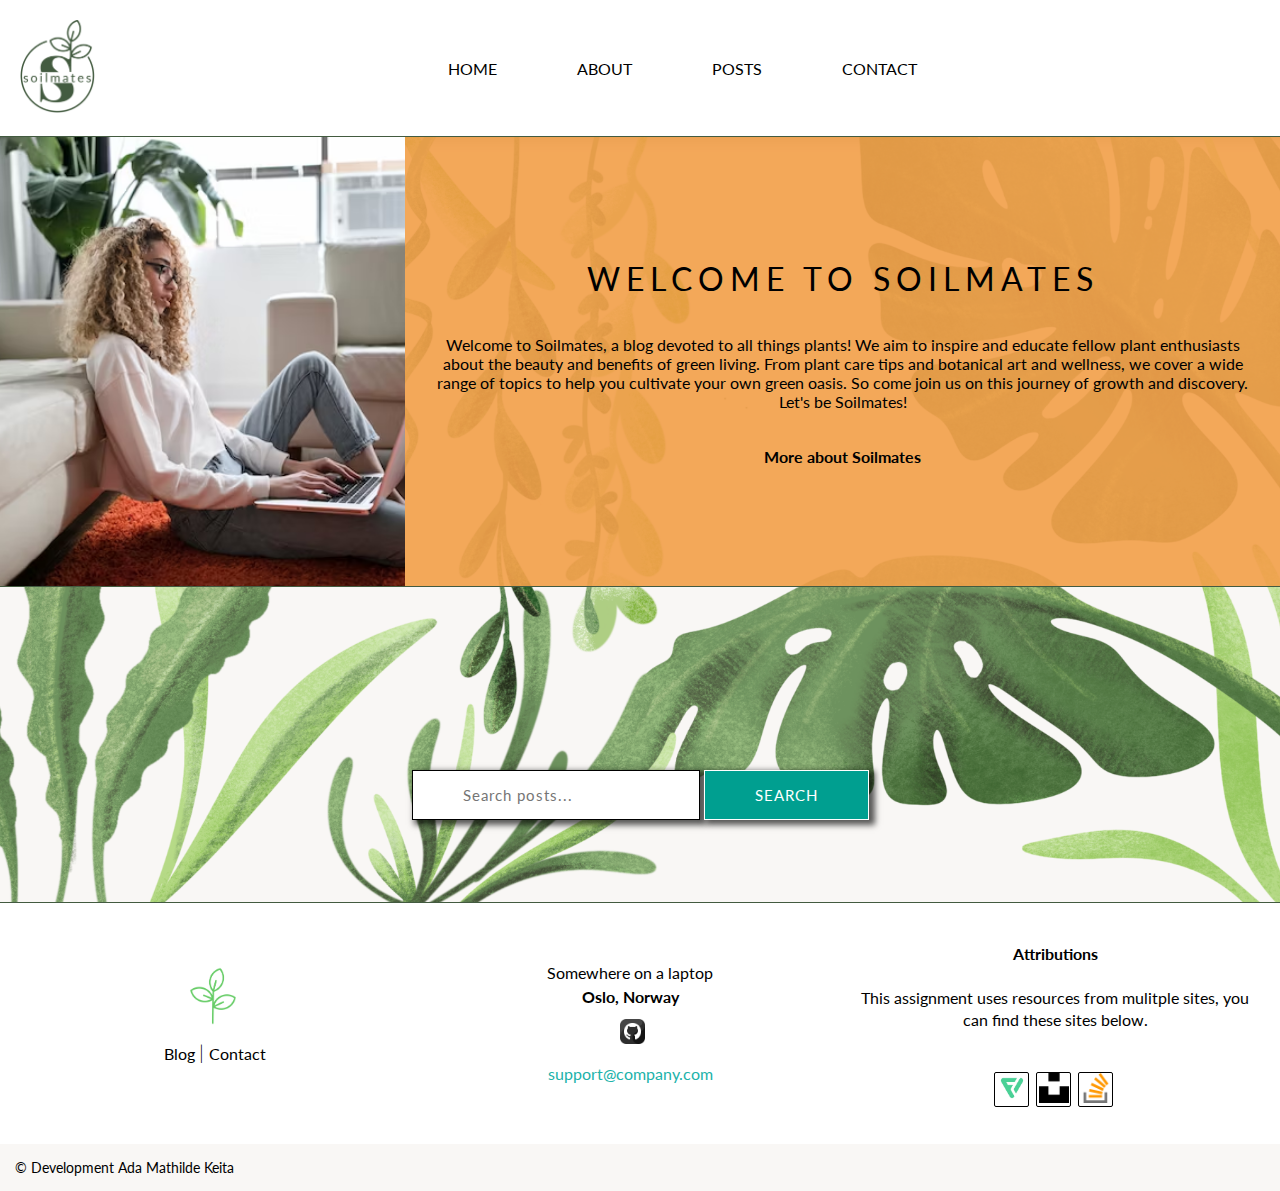
==== commit a2abc4c4: "form fixes" ====
--- a/soilmates/index.html
+++ b/soilmates/index.html
@@ -77,7 +77,7 @@
             </div>
         </div>
         <div class="carousel-container">
-            <div class="carousel-bg">
+            <div class="loading-indicator"></div>
             </div>
         </div>
         <div class="search-posts-container">
--- a/soilmates/styles/styles.css
+++ b/soilmates/styles/styles.css
@@ -60,7 +60,7 @@
 .search-posts-container {
 	display: flex;
 	height: 215px;
-	margin: 0 auto;
+	margin: 35 auto;
 	flex-direction: row;
 	align-items: center;
 	justify-content: center;
@@ -385,6 +385,41 @@
 	margin-top: 40px;
 }
 
+@media screen and (max-width: 600px) {
+	/*
+	BLOGPOST
+	*/
+	.blogpost-summary-img-wrapper {
+		width: 100%;
+		height: 100%;
+		flex-direction: column-reverse;
+	}
+
+	.blogpost-summary-container,
+	.blogpost-img-container {
+		width: 100%;
+	}
+
+	.blogpost-text-container {
+		text-align: center;
+	}
+
+	.blogpost-imgs-container {
+		width: 100%;
+	}
+
+	.blogpost-img {
+		max-height: 195px;
+	}
+
+	.blogpost-imgs-wrapper {
+		flex-direction: column;
+		justify-content: center;
+		align-items: center;
+		height: fit-content;
+	}
+}
+
 /*comments*/
 
 .comment {
@@ -591,7 +626,7 @@
 .about-us-container {
 	background-color: white;
 	width: 100%;
-	margin: 30px auto;
+	margin: 100px auto;
 	padding: 20px 20px;
 	border: 1px solid;
 }
@@ -633,15 +668,32 @@
 	font-weight: 400;
 }
 
+/*
+CONTACT
+*/
+
 .contactform-wrapper {
 	text-align: center;
 	margin: 40px auto;
+	padding: 20px;
+	box-shadow: 0px 0px 10px rgba(0, 0, 0, 0.1);
+	background-color: white;
+	border: 1px solid #ddd;
+	border-radius: 5px;
+	width: 90%;
 }
 
 .container {
 	width: 100%;
 	max-width: 600px;
 	margin: 0 auto;
+	padding: 20px;
+}
+
+#contact-form {
+	display: flex;
+	flex-direction: column;
+	align-items: stretch;
 }
 
 #contact-form input,
@@ -649,44 +701,31 @@
 	width: 100%;
 	padding: 10px;
 	margin-bottom: 10px;
+	border: 1px solid #ddd;
+	border-radius: 5px;
+	font-size: 1em;
+}
+
+#contact-form button {
+	padding: 10px 20px;
+	background-color: #007bff;
+	color: white;
+	border: none;
+	border-radius: 5px;
+	cursor: pointer;
+	transition: background-color 0.3s ease;
+}
+
+#contact-form button:hover {
+	background-color: #0056b3;
+}
+
+.contact-msg {
+	min-height: 150px;
 }
 
 .error-message {
 	color: red;
 	margin-bottom: 20px;
-}
-
-@media screen and (max-width: 600px) {
-	/*
-	BLOGPOST
-	*/
-	.blogpost-summary-img-wrapper {
-		width: 100%;
-		height: 100%;
-		flex-direction: column-reverse;
-	}
-
-	.blogpost-summary-container,
-	.blogpost-img-container {
-		width: 100%;
-	}
-
-	.blogpost-text-container {
-		text-align: center;
-	}
-
-	.blogpost-imgs-container {
-		width: 100%;
-	}
-
-	.blogpost-img {
-		max-height: 195px;
-	}
-
-	.blogpost-imgs-wrapper {
-		flex-direction: column;
-		justify-content: center;
-		align-items: center;
-		height: fit-content;
-	}
-}
+	font-weight: bold;
+}
--- a/soilmates/styles/carousel.css
+++ b/soilmates/styles/carousel.css
@@ -2,7 +2,7 @@
 	font-family: "Lato", sans-serif;
 	width: 100vw;
 	min-width: 545px;
-	margin: 40px auto;
+	margin: 100px auto;
 }
 
 .carousel-content-wrapper {
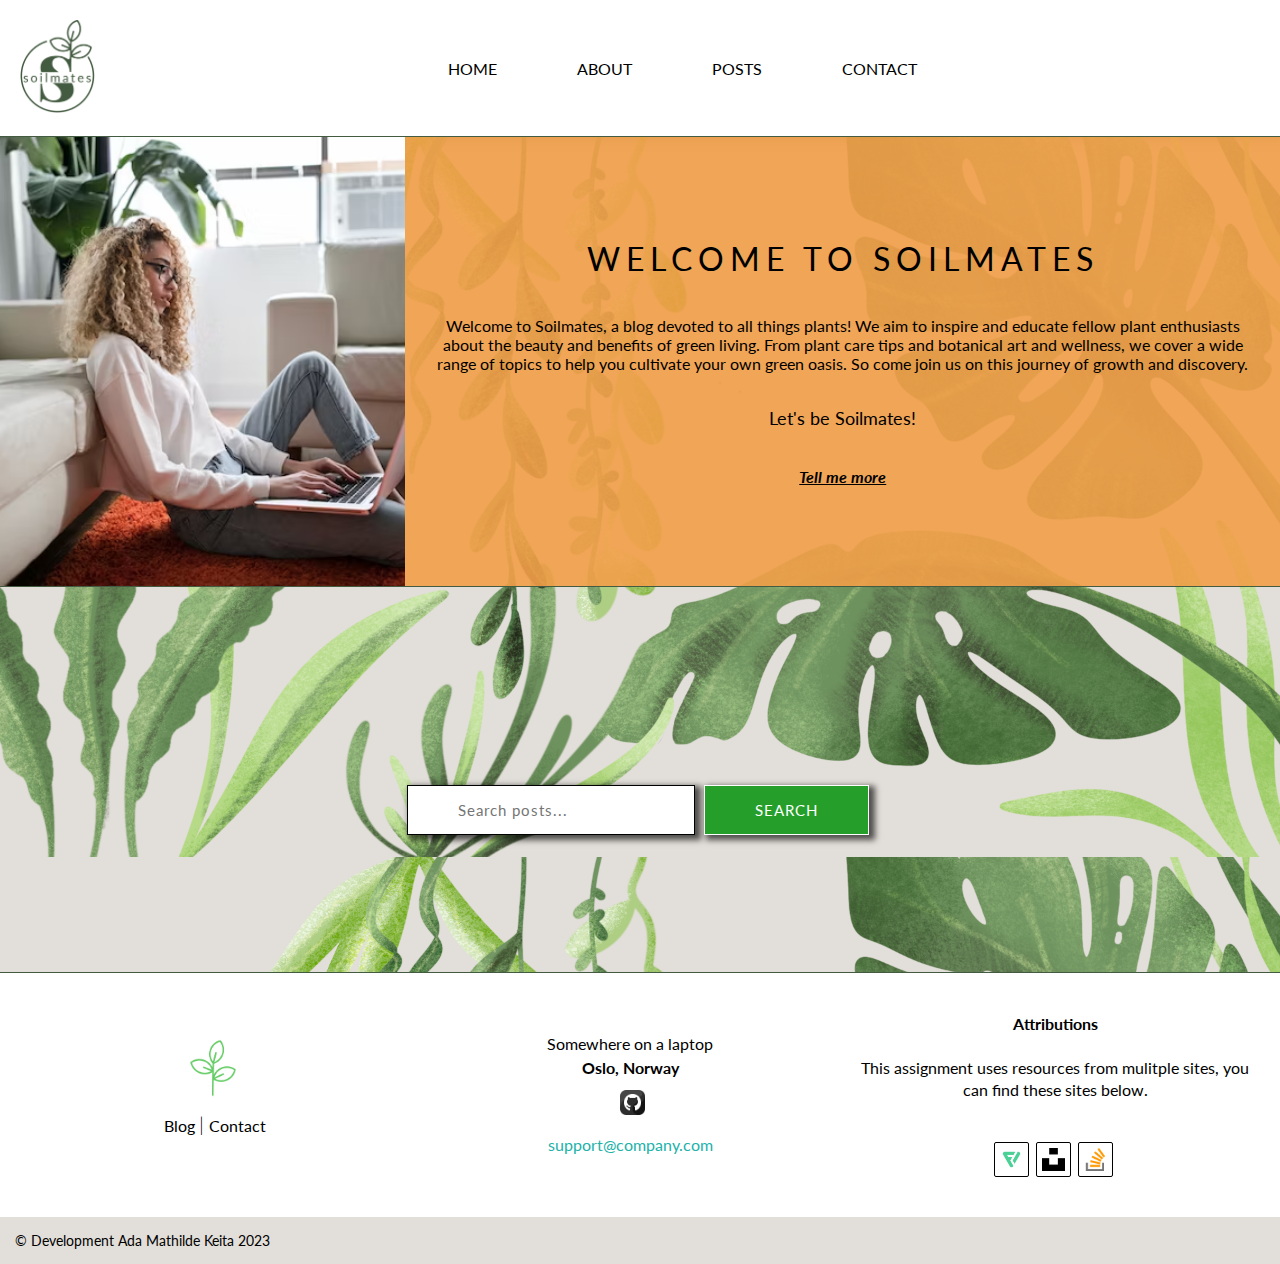
==== commit 4876d1fa: "wcag" ====
--- a/soilmates/index.html
+++ b/soilmates/index.html
@@ -3,16 +3,16 @@
 
 <head>
     <!-- Hotjar Tracking Code for soilmates -->
-<script>
-    (function(h,o,t,j,a,r){
-        h.hj=h.hj||function(){(h.hj.q=h.hj.q||[]).push(arguments)};
-        h._hjSettings={hjid:3504720,hjsv:6};
-        a=o.getElementsByTagName('head')[0];
-        r=o.createElement('script');r.async=1;
-        r.src=t+h._hjSettings.hjid+j+h._hjSettings.hjsv;
-        a.appendChild(r);
-    })(window,document,'https://static.hotjar.com/c/hotjar-','.js?sv=');
-</script>
+    <script>
+        (function (h, o, t, j, a, r) {
+            h.hj = h.hj || function () { (h.hj.q = h.hj.q || []).push(arguments) };
+            h._hjSettings = { hjid: 3504720, hjsv: 6 };
+            a = o.getElementsByTagName('head')[0];
+            r = o.createElement('script'); r.async = 1;
+            r.src = t + h._hjSettings.hjid + j + h._hjSettings.hjsv;
+            a.appendChild(r);
+        })(window, document, 'https://static.hotjar.com/c/hotjar-', '.js?sv=');
+    </script>
     <meta charset="UTF-8">
     <meta http-equiv="X-UA-Compatible" content="IE=edge">
     <meta name="viewport" content="width=device-width, initial-scale=1.0">
@@ -25,34 +25,34 @@
     <link rel="stylesheet" href="styles/styles.css">
     <link rel="stylesheet" href="styles/carousel.css">
     <link rel="stylesheet" href="styles/footerstyles.css">
-    <script src="https://cdn.auth0.com/js/auth0-spa-js/1.13/auth0-spa-js.production.js"></script>
-    <script type="module" src="scripts/utils.js" defer></script>
-    <script type="module" src="scripts/init.js" defer></script>
-    <script type="module" src="scripts/carousel.js" defer></script>
+    <script type="module" src="scripts/init.js"></script>
     <title>Soilmates | Home</title>
 </head>
 
 <body>
-    <nav class="nav-container">
-        <div class="logo-container">
-            <a class="logo-link" href="index.html">
-                <img class="logo-img" src="images/soilmates-logo-draft.png" alt="logo-image: plant in house and name">
-            </a>
-        </div>
-        <button class="hamburger" aria-label="Open navigation menu">
-            <img class="hamburger-icon" src="images/hamburger.png" alt="hamburger-menu-icon">
-        </button>
-        <div class="nav-links-wrapper">
-            <button class="close-menu" aria-label="Close menu">X</button>
-            <ul class="nav-link-container nav-item-container">
-                <li class="nav-item "><a class="nav-link" href="index.html">Home</a></li>
-                <li class="nav-item "><a class="nav-link" href="about.html">About</a></li>
-                <li class="nav-item "><a class="nav-link" href="posts.html">Posts</a></li>
-                <li class="nav-item "><a class="nav-link" href="contact.html">Contact</a></li>
-            </ul>
-        </div>
-    </nav>
-    <main class="content-container">
+    <header>
+        <nav class="nav-container" role="navigation">
+            <div class="logo-container">
+                <a class="logo-link" href="index.html">
+                    <img class="logo-img" src="images/soilmates-logo-draft.png"
+                        alt="logo-image: plant in house and name">
+                </a>
+            </div>
+            <button class="hamburger" aria-label="Open navigation menu">
+                <img class="hamburger-icon" src="images/hamburger.png" alt="hamburger-menu-icon">
+            </button>
+            <div class="nav-links-wrapper">
+                <button class="close-menu" aria-label="Close menu">X</button>
+                <ul class="nav-link-container nav-item-container">
+                    <li class="nav-item "><a class="nav-link" href="index.html">Home</a></li>
+                    <li class="nav-item "><a class="nav-link" href="about.html">About</a></li>
+                    <li class="nav-item "><a class="nav-link" href="posts.html">Posts</a></li>
+                    <li class="nav-item "><a class="nav-link" href="contact.html">Contact</a></li>
+                </ul>
+            </div>
+        </nav>
+    </header>
+    <main class="content-container" role="main">
         <div class="welcome-wrapper">
             <div class="welcome-img-container">
                 <div class="welcome-img">
@@ -63,33 +63,31 @@
                 <h1 class="site-header header-styling">
                     Welcome to Soilmates
                 </h1>
-                <p class="welcome-text ">
+                <p class="welcome-text">
                     Welcome to Soilmates, a blog devoted to all things plants! We aim to inspire and educate
                     fellow plant enthusiasts about the beauty and benefits of green living. From plant care tips and
                     botanical art and wellness, we cover a wide range of topics to help you
                     cultivate your own green oasis. So come join us on this journey of growth and discovery.
-                    <br>
-                    Let's be Soilmates!
                 </p>
+                <p class="lets-be">Let's be Soilmates!</p>
                 <div class="about-link-wrapper">
-                    <a class="about-link " href="about.html">More about Soilmates</a>
+                    <a class="about-link " href="about.html">Tell me more</a>
                 </div>
             </div>
         </div>
         <div class="carousel-container">
             <div class="loading-indicator"></div>
-            </div>
         </div>
         <div class="search-posts-container">
             <div class="searchbox-wrapper">
                 <form class="searchbox" action="posts.html" method="get">
+                    <div id="search-error" class="search-error hidden"></div>
                     <input class="searchbox-input" name="search" type="text" placeholder="Search posts..." />
-                    <button class="searchbtn searchbox-input" type="submit" value="Search">Search</button>
+                    <button class="searchbtn searchbox-input" type="submit" aria-label="Search">Search</button>
                 </form>
             </div>
         </div>
     </main>
-
     <footer class="footer-container">
         <div class="footer-distributed ">
             <div class="footer-left">
@@ -107,7 +105,7 @@
                     <p class="location">Somewhere on a laptop</p>
                     <p class="city">Oslo, Norway</p>
 
-                    <div class="github-link"> 
+                    <div class="github-link">
                         <p class="github-profile"></p>
                         <a href="https://www.github.com/adakeita">
                             <img class="github-icon" src="images/github.png" alt="github-link-image">
@@ -138,7 +136,7 @@
             </div>
         </div>
         <p class="illstr-attr">
-            © Development Ada Mathilde Keita
+            © Development Ada Mathilde Keita 2023
         </p>
     </footer>
 </body>
--- a/soilmates/styles/globals.css
+++ b/soilmates/styles/globals.css
@@ -1,6 +1,14 @@
 :root {
-	--background: #f9f7f5;
+	--background: #e2ded9;
 	--green-theme: #435b40;
+	--header-background: #ffffffbd;
+	--button-default: #259e2a;
+	--button-hover: #0e560a;
+}
+
+* {
+	font-family: "Lato", sans-serif;
+	box-sizing: border-box;
 }
 
 body {
@@ -9,15 +17,14 @@
 	margin: 0;
 	overflow-x: hidden;
 	background: var(--background);
-	font-family: "Lato", sans-serif;
 }
 
 .content-container {
-	background-image: url("../images/Untitled.png");
-	background-repeat: repeat-y;
-	background-position: top;
-	background-size: cover;
+	background-image: url(../images/Untitled.png);
+	background-repeat: repeat;
+	background-size: contain;
 	overflow: hidden;
+	min-height: 80vh;
 }
 
 ::marker {
@@ -35,10 +42,6 @@
 	list-style-type: none;
 }
 
-* {
-	box-sizing: border-box;
-}
-
 .header-styling {
 	font-style: normal;
 	font-weight: 400;
@@ -54,8 +57,7 @@
 }
 
 .loading-indicator {
-	display: none;
-	position: fixed;
+	position: absolute;
 	top: 50%;
 	left: 50%;
 	transform: translate(-50%, -50%);
@@ -123,4 +125,4 @@
 		background-size: contain;
 		overflow: hidden;
 	}
-}+}
--- a/soilmates/styles/headerstyles.css
+++ b/soilmates/styles/headerstyles.css
@@ -42,6 +42,17 @@
 .nav-link {
 	list-style-type: none;
 	margin: 0px 40px;
+	transition: 0.3s ease-in-out;
+}
+
+.nav-link.active {
+    border-bottom: 2px solid orange;
+	font-weight: normal;
+}
+
+.nav-link:hover {
+	transition: 0.3s ease-in-out;
+	font-weight: bold;
 }
 
 .navcontainer a {
@@ -148,13 +159,13 @@
 	.nav-links-wrapper.open .close-menu {
 		display: block;
 		position: absolute;
-		top: 10px;
-		right: 10px;
+		top: 25px;
+		right: 25px;
 		background: transparent;
 		border: none;
 		font-size: 1.5rem;
 		cursor: pointer;
-		z-index: 101;
+		z-index: 100;
 	}
 }
 
--- a/soilmates/styles/styles.css
+++ b/soilmates/styles/styles.css
@@ -7,7 +7,7 @@
 
 .page-header {
 	text-align: center;
-	background-color: #ffffffbd;
+	background-color: var(--header-background);
 }
 
 .page-text-container {
@@ -17,7 +17,7 @@
 
 .welcome-wrapper {
 	background-color: rgba(242, 158, 72, 0.9);
-	margin: 0;
+	margin: 0 0 115px 0;
 	height: 50vh;
 	display: flex;
 	align-items: center;
@@ -52,15 +52,21 @@
 	width: 75%;
 }
 
+.lets-be {
+	font-size: 18px;
+}
+
 .about-link-wrapper {
 	margin: 20px auto;
 	font-weight: bold;
+	font-style: italic;
+	text-decoration: underline;
 }
 
 .search-posts-container {
 	display: flex;
 	height: 215px;
-	margin: 35 auto;
+	margin: 10px auto 55px;
 	flex-direction: row;
 	align-items: center;
 	justify-content: center;
@@ -82,13 +88,24 @@
 
 .searchbtn {
 	text-transform: uppercase;
-	background: #009f90;
+	background: var(--button-default);
 	color: white;
+	margin: 0px 5px;
+	transition: all 0.3s ease-in-out;
 }
 
 .searchbtn:hover {
-	background: #04695f;
+	background: var(--button-hover);
 	cursor: pointer;
+}
+
+.search-error {
+	color: red;
+    font-weight: bold;
+    background: var(--header-background);
+    padding: 15px;
+    text-transform: uppercase;
+	margin: 0;
 }
 
 @media (min-width: 545px) {
@@ -131,7 +148,7 @@
 	}
 
 	.searchbox-input {
-		padding: 5px 15px;
+		padding: 15px 10px;
 		text-align: center;
 		margin: 5px auto;
 	}
@@ -154,9 +171,6 @@
 
 .post-header {
 	font-size: 35px;
-	text-align: left;
-	text-align: center;
-	background-color: #ffffffbd;
 }
 
 content-styling {
@@ -166,19 +180,19 @@
 	overflow: overlay;
 }
 
-.blog-list-container-wrapper {
+.bloglist-wrapper {
+	position: relative;
 	display: flex;
 	overflow-y: auto;
 	margin: auto;
-	width: 75%;
+	width: 70%;
+	max-width: 800px;
 	margin-bottom: 45px;
 	padding: 0px 0px;
 	flex-direction: column;
-	-ms-overflow-style: none;
-	scrollbar-width: none;
-}
-
-.blog-list-container {
+}
+
+.bloglist-posts {
 	display: flex;
 	flex-wrap: wrap;
 	justify-content: space-evenly;
@@ -188,13 +202,14 @@
 }
 
 .blog-post {
-	border: none;
+	border: 1px solid black;
 	padding: 5px;
 	margin: 20px auto;
 	border-radius: 5px;
 	background-position-y: center;
 	background-size: cover;
-	width: 40%;
+	width: 45%;
+	max-width: 300px;
 	height: 120px;
 	filter: grayscale();
 	box-shadow: 2px 2px 10px 2px rgba(0, 0, 0, 0.5);
@@ -202,9 +217,10 @@
 }
 
 .blog-post:hover {
-	transform: scale(1.1);
+	transform: scale(1.05);
 	filter: none;
-	box-shadow: 2px 2px 10px 2px rgb(242 134 47 / 72%);
+	cursor: pointer;
+	box-shadow: 1px 2px 2px 0px rgb(242 134 47 / 72%);
 }
 
 .blogtitle-list {
@@ -257,26 +273,29 @@
 .viewmore-wrapper {
 	text-align: center;
 	margin: 30px auto;
-	width: 100%;
+	width: 95%;
 }
 
 #view-more-button {
+	color: white;
+	background: var(--button-default);
+	border: 1px solid black;
+	border-radius: 3px;
+	box-shadow: 5px 5px 7px 0px #0000007d;
+	font-size: 17px;
+	text-transform: uppercase;
+	letter-spacing: 1.5px;
 	padding: 10px;
-	background: #dc8c16;
-	border: 1px solid black;
-	border-radius: 5px;
-	box-shadow: 5px 5px 7px 0px #0000007d;
-	font-size: 21px;
-	transition: 0.23s ease-in-out;
-	color: white;
-	width: 60%;
+	width: 100%;
+	transition: all 0.23s ease-in-out;
 }
 
 #view-more-button:hover {
-	transform: scale(1.1);
-}
-
-@media screen and (max-width: 600px) {
+	background: var(--button-hover);
+	cursor: pointer;	
+}
+
+@media screen and (max-width: 700px) {
 	/*
 	BLOGLIST
 	*/
@@ -286,6 +305,7 @@
 	}
 
 	.blog-post {
+		max-width: 100%;
 		width: 75%;
 		filter: none;
 		margin: 20px auto;
@@ -342,20 +362,21 @@
 .blogpost-img-container {
 	width: 50%;
 	margin: 10px;
-	transition: 0.23s ease-in-out;
-}
-
-.blogpost-img-container :hover {
-	filter: hue-rotate(75deg);
-	transition: 0.23s ease-in-out;
+	transition: all 0.23s ease-in-out;
+	border: 1px solid;
+}
+
+.blogpost-img-container:hover {
+	filter: hue-rotate(197deg);
+	transition: all 0.23s ease-in-out;
 	cursor: pointer;
+	border: 1px solid orange;
 }
 
 .blogpost-img {
 	width: 100%;
 	height: 100%;
 	object-fit: cover;
-	border: 1px solid rgb(0, 0, 0);
 }
 
 .blogpost-tagline-intro-wrapper {
@@ -376,6 +397,15 @@
 	width: 33%;
 	margin: 10px;
 	height: 100%;
+	border: 1px solid rgb(0, 0, 0);
+	transition: all 0.23s ease-in-out;
+}
+
+.blogpost-imgs-container:hover {
+	cursor: pointer;
+	filter: hue-rotate(197deg);
+	border: 1px solid orange;
+	transition: all 0.23s ease-in-out;
 }
 
 .blogpost-conclusion-container {
@@ -592,6 +622,7 @@
 	flex-direction: row;
 	align-items: center;
 	height: 65vh;
+	border-bottom: 1px solid var(--green-theme);
 }
 
 .bgr-wrapper {
@@ -627,7 +658,7 @@
 	background-color: white;
 	width: 100%;
 	margin: 100px auto;
-	padding: 20px 20px;
+	padding: 55px;
 	border: 1px solid;
 }
 
@@ -665,22 +696,19 @@
 
 .header-container {
 	text-align: center;
-	font-weight: 400;
-}
-
-/*
-CONTACT
-*/
+	margin: 40px auto;
+}
 
 .contactform-wrapper {
 	text-align: center;
-	margin: 40px auto;
+	margin: 80px auto;
 	padding: 20px;
 	box-shadow: 0px 0px 10px rgba(0, 0, 0, 0.1);
-	background-color: white;
-	border: 1px solid #ddd;
+	background-color: #ffffffd9;
+	border: 1px solid #607d8b;
 	border-radius: 5px;
-	width: 90%;
+	width: 70vw;
+	max-width: 600px;
 }
 
 .container {
@@ -701,27 +729,31 @@
 	width: 100%;
 	padding: 10px;
 	margin-bottom: 10px;
-	border: 1px solid #ddd;
+	border: 1px solid #000;
 	border-radius: 5px;
 	font-size: 1em;
 }
 
 #contact-form button {
 	padding: 10px 20px;
-	background-color: #007bff;
+	background-color: #259e2a;
 	color: white;
 	border: none;
 	border-radius: 5px;
 	cursor: pointer;
 	transition: background-color 0.3s ease;
+	font-size: 15px;
+	text-transform: uppercase;
+	letter-spacing: 1.5px;
 }
 
 #contact-form button:hover {
-	background-color: #0056b3;
+	background-color: #0e560a;
 }
 
 .contact-msg {
 	min-height: 150px;
+	resize: vertical;
 }
 
 .error-message {
@@ -729,3 +761,14 @@
 	margin-bottom: 20px;
 	font-weight: bold;
 }
+
+@media (max-width: 615px) {
+	.contactform-wrapper {
+		width: 90%;
+		padding: 10px;
+	}
+
+	.container {
+		padding: 10px;
+	}
+}
--- a/soilmates/styles/carousel.css
+++ b/soilmates/styles/carousel.css
@@ -2,7 +2,8 @@
 	font-family: "Lato", sans-serif;
 	width: 100vw;
 	min-width: 545px;
-	margin: 100px auto;
+	margin: 50px auto;
+	position: relative;
 }
 
 .carousel-content-wrapper {
@@ -62,7 +63,6 @@
 	letter-spacing: 2px;
 	margin: 0 auto;
 	font-size: 22px;
-	margin-top: 20px;
 	text-transform: uppercase;
 }
 
@@ -110,7 +110,7 @@
 
 .readmore-container {
 	border-bottom: 1px solid orange;
-    width: max-content;
+	width: max-content;
 }
 
 .read-more-link {
@@ -155,15 +155,15 @@
 }
 
 .carousel-pagination {
-	display: flex;
-	justify-content: center;
-	margin: 10px auto;
+    display: flex;
+    justify-content: center;
+    margin: 25px auto;
 }
 
 .pagination-dot {
 	width: 10px;
 	height: 10px;
-	margin: 0 5px;
+	margin: 0 7px;
 	background: #ddd;
 	border-radius: 50%;
 }
@@ -224,7 +224,8 @@
 	}
 
 	.previous-post-header h2 {
-		margin: 0;
+		margin: 3px auto;
+		font-size: 12px;
 	}
 
 	.carousel-img-container {
--- a/soilmates/styles/footerstyles.css
+++ b/soilmates/styles/footerstyles.css
@@ -181,7 +181,8 @@
 }
 
 .footer-link-logo {
-	width: 30px;
+	width: 100%;
+    padding: 5px;
 }
 
 .footer-distributed .footer-icons a {
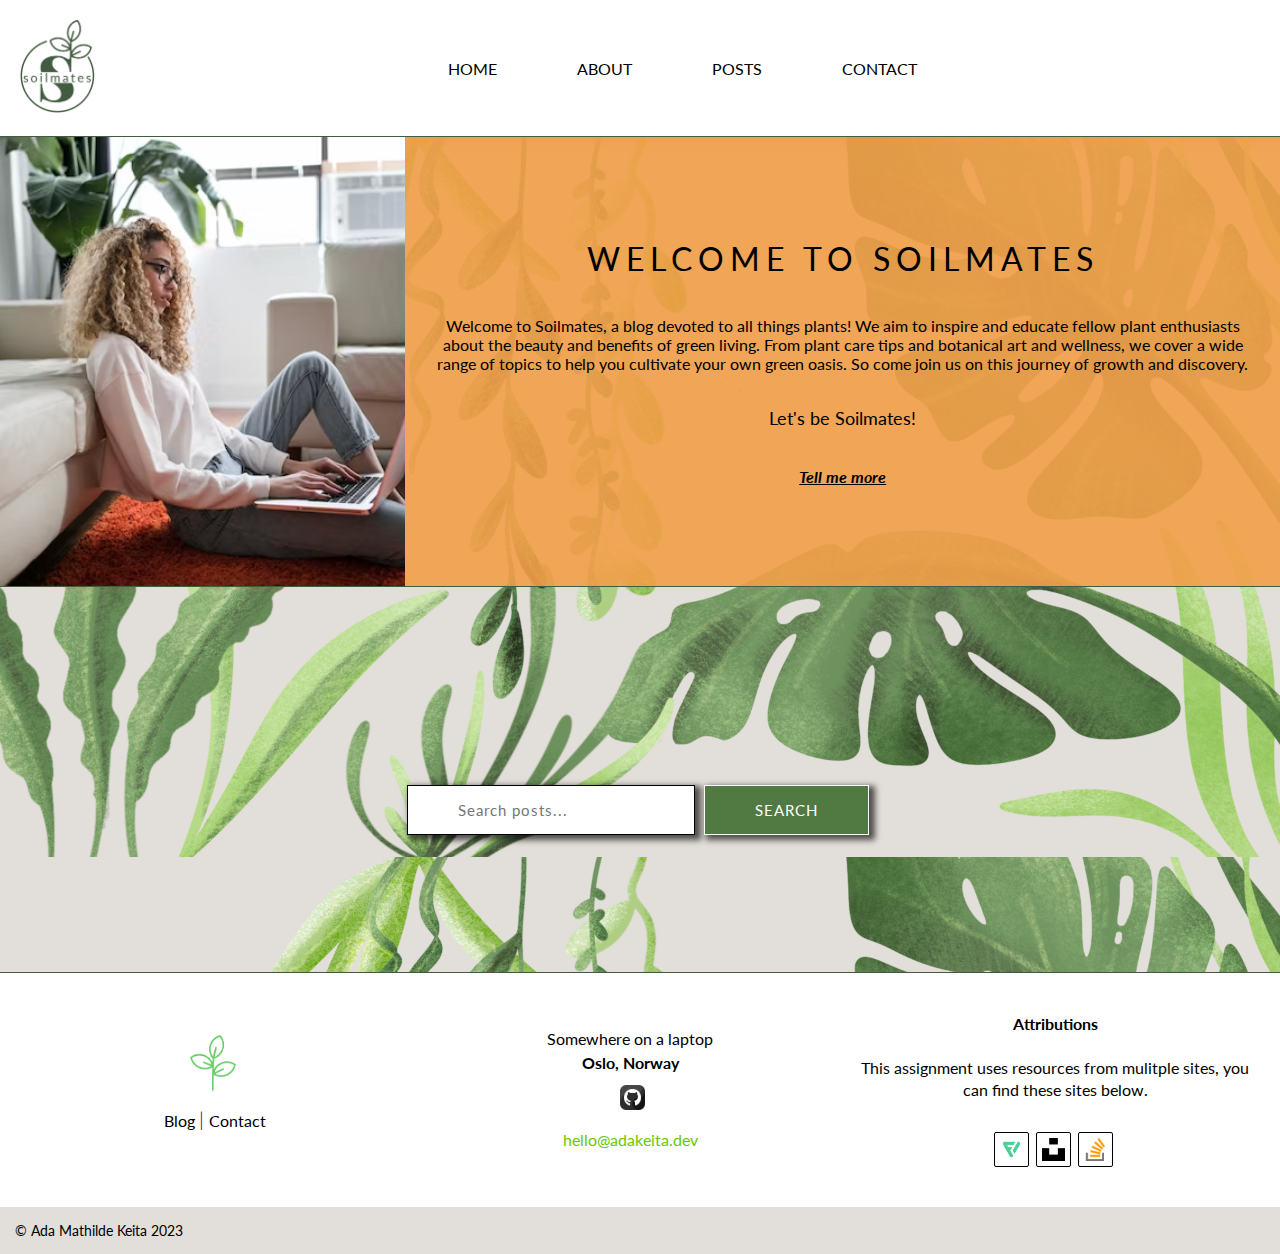
==== commit d6ab13ea: "almost last fixes" ====
--- a/soilmates/index.html
+++ b/soilmates/index.html
@@ -89,31 +89,30 @@
         </div>
     </main>
     <footer class="footer-container">
-        <div class="footer-distributed ">
+        <div class="footer-distributed">
             <div class="footer-left">
                 <div class="footer-logo-wrapper">
                     <img class="logo-img-footer" src="images/Soilmates_mini_icon.png"
-                        alt="logo-image: plant in house and name">
+                        alt="simplified logo: leaf">
                 </div>
                 <p class="footer-links">
-                    <a href="posts.html" class="link-1 footer-sitelink">Blog</a>
-                    <a href="contact.html" class="footer-sitelink">Contact</a>
+                    <a href="posts.html" class="link-1 footer-sitelink" aria-label="blogindex-link">Blog</a>
+                    <a href="contact.html" class="footer-sitelink" aria-label="contactpage-link">Contact</a>
                 </p>
             </div>
             <div class="footer-center">
                 <div class="footer-adr">
                     <p class="location">Somewhere on a laptop</p>
                     <p class="city">Oslo, Norway</p>
-
                     <div class="github-link">
                         <p class="github-profile"></p>
-                        <a href="https://www.github.com/adakeita">
+                        <a href="https://www.github.com/adakeita" role="button" aria-label="github-link">
                             <img class="github-icon" src="images/github.png" alt="github-link-image">
                         </a>
                     </div>
                 </div>
                 <div>
-                    <p class="footer-email"><a href="mailto:support@company.com">support@company.com</a></p>
+                    <p class="footer-email" aria-label="company-email"><a href="mailto:hello@adakeita.dev">hello@adakeita.dev</a></p>
                 </div>
             </div>
             <div class="footer-right">
@@ -123,20 +122,20 @@
                 </p>
 
                 <div class="footer-icons">
-                    <a href="https://www.flaticon.com/">
+                    <a href="https://www.flaticon.com/" role="button" aria-label="flaticon-link">
                         <img class="footer-link-logo" src="./images/flaticon.png" alt="flaticon-link-img">
                     </a>
-                    <a href="https://www.unsplash.com/">
-                        <img class="footer-link-logo" src="./images/unsplash.png" alt="flaticon-link-img">
+                    <a href="https://www.unsplash.com/" role="button" aria-label="unsplash-link">
+                        <img class="footer-link-logo" src="./images/unsplash.png" alt="unsplash-link-img">
                     </a>
-                    <a href="https://www.stackoverflow.com/">
-                        <img class="footer-link-logo" src="./images/stackoverflow.png" alt="flaticon-link-img">
+                    <a href="https://www.stackoverflow.com/" role="button" aria-label="stackoverflow-link">
+                        <img class="footer-link-logo" src="./images/stackoverflow.png" alt="stackoverflow-link-img">
                     </a>
                 </div>
             </div>
         </div>
-        <p class="illstr-attr">
-            © Development Ada Mathilde Keita 2023
+        <p class="codeby-attr">
+            © Ada Mathilde Keita 2023
         </p>
     </footer>
 </body>
--- a/soilmates/styles/globals.css
+++ b/soilmates/styles/globals.css
@@ -2,7 +2,7 @@
 	--background: #e2ded9;
 	--green-theme: #435b40;
 	--header-background: #ffffffbd;
-	--button-default: #259e2a;
+	--button-default: #507a41;
 	--button-hover: #0e560a;
 }
 
--- a/soilmates/styles/headerstyles.css
+++ b/soilmates/styles/headerstyles.css
@@ -46,7 +46,7 @@
 }
 
 .nav-link.active {
-    border-bottom: 2px solid orange;
+	border-bottom: 2px solid orange;
 	font-weight: normal;
 }
 
@@ -139,7 +139,7 @@
 
 	.nav-links-wrapper.open .nav-item,
 	.nav-login {
-		padding: 15px 0px;
+		padding: 30px 0px;
 	}
 
 	.hamburger {
@@ -172,6 +172,6 @@
 @media (max-width: 450px) {
 	.logo-container.open {
 		width: 80px;
-		margin: 35px auto;
+		margin: 50px auto;
 	}
 }
--- a/soilmates/styles/styles.css
+++ b/soilmates/styles/styles.css
@@ -101,10 +101,10 @@
 
 .search-error {
 	color: red;
-    font-weight: bold;
-    background: var(--header-background);
-    padding: 15px;
-    text-transform: uppercase;
+	font-weight: bold;
+	background: var(--header-background);
+	padding: 15px;
+	text-transform: uppercase;
 	margin: 0;
 }
 
@@ -154,7 +154,7 @@
 	}
 }
 
-@media screen and (max-width: 350px) {
+@media screen and (max-width: 420px) {
 	.searchbox-input {
 		width: 100%;
 	}
@@ -213,7 +213,7 @@
 	height: 120px;
 	filter: grayscale();
 	box-shadow: 2px 2px 10px 2px rgba(0, 0, 0, 0.5);
-	transition: all 0.4s ease-in-out;
+	transition: all 0.2s ease-in-out;
 }
 
 .blog-post:hover {
@@ -292,7 +292,7 @@
 
 #view-more-button:hover {
 	background: var(--button-hover);
-	cursor: pointer;	
+	cursor: pointer;
 }
 
 @media screen and (max-width: 700px) {
@@ -300,7 +300,7 @@
 	BLOGLIST
 	*/
 
-	.blog-list-container-wrapper {
+	.bloglist-wrapper {
 		width: 90%;
 	}
 
@@ -309,6 +309,10 @@
 		width: 75%;
 		filter: none;
 		margin: 20px auto;
+	}
+
+	#view-more-button {
+		width: auto;
 	}
 }
 
@@ -383,9 +387,30 @@
 	text-align: center;
 }
 
+.blogpost-tagline {
+	margin: 40px auto;
+    font-size: 20px;
+}
+
 .blogpost-intro {
-	line-height: 1.6;
-	margin-bottom: 35px;
+	line-height: 1.5;
+	margin-bottom: 40px;
+	padding: 10px;
+	font-style: italic;
+}
+
+.p-header {
+	margin: 5px 0px 10px 0px;
+    font-size: 16px;
+	font-weight: bold;
+}
+
+.blogpost-text-paragraphs {
+	margin: 10px auto 50px;
+}
+
+.blog-text {
+	margin: 10px 0px 30px;
 }
 
 .blogpost-imgs-wrapper {
@@ -413,6 +438,7 @@
 	padding: 15px 0px;
 	line-height: 1.7;
 	margin-top: 40px;
+	font-style: italic;
 }
 
 @media screen and (max-width: 600px) {
@@ -430,6 +456,10 @@
 		width: 100%;
 	}
 
+	.blogpost-summary {
+		text-align: center;
+	}
+
 	.blogpost-text-container {
 		text-align: center;
 	}
@@ -453,9 +483,24 @@
 /*comments*/
 
 .comment {
-	border-bottom: 1px solid black;
-	display: flex;
-	justify-content: space-around;
+	border-bottom: 1px solid #767676;
+	display: flex;
+	justify-content: space-between;
+	max-width: 85%;
+	margin: auto;
+}
+
+.view-comments-box::-webkit-scrollbar {
+	display: block;
+	width: 5px;
+}
+
+.author {
+	width: 30%;
+}
+
+.comment-content {
+	width: 70%;
 }
 
 .comment-section {
@@ -482,10 +527,8 @@
 }
 
 .view-comments-box p {
-	display: flex;
-	align-items: center;
-	justify-content: center;
-	height: 70%;
+	text-align: center;
+    font-size: 15px;
 }
 
 #comment-form {
@@ -531,7 +574,7 @@
 
 .comment-text {
 	resize: none;
-	height: 101px;
+	height: 100px;
 	width: 100%;
 }
 
@@ -545,7 +588,7 @@
 
 .submit-comment-btn {
 	padding: 10px 15px;
-	background-color: #3e5f32;
+	background-color: var(--button-default);
 	border: none;
 	color: white;
 	text-transform: uppercase;
@@ -556,7 +599,7 @@
 }
 
 .submit-comment-btn:hover {
-	background-color: #354b2e;
+	background-color: var(--button-hover);
 	cursor: pointer;
 }
 
@@ -577,14 +620,14 @@
 	}
 
 	.personalia-comment-form {
-		align-items: center;
+		align-items: flex-start;
 		width: 100%;
 	}
 
 	.comment-form-input {
 		padding: 7px;
 		width: 100%;
-		margin: 10px auto;
+		margin: 5px auto 15px;
 	}
 
 	.comment-text-container {
@@ -600,16 +643,14 @@
 
 	.comment-btn-container {
 		justify-content: center;
+		max-width: 100%;
 	}
 }
 
 @media (min-width: 545px) {
 	.comment-btn-container {
-		display: flex;
-		justify-content: flex-start;
-		padding: 5px 30px;
-		max-width: 530px;
-		width: 100%;
+		text-align: center;
+		padding: 5px 0px;
 	}
 }
 
@@ -718,6 +759,11 @@
 	padding: 20px;
 }
 
+.contact-label {
+	text-align: left;
+	margin-bottom: 5px;
+}
+
 #contact-form {
 	display: flex;
 	flex-direction: column;
@@ -736,7 +782,7 @@
 
 #contact-form button {
 	padding: 10px 20px;
-	background-color: #259e2a;
+	background-color: var(--button-default);
 	color: white;
 	border: none;
 	border-radius: 5px;
@@ -748,7 +794,7 @@
 }
 
 #contact-form button:hover {
-	background-color: #0e560a;
+	background-color: var(--button-hover);
 }
 
 .contact-msg {
@@ -762,6 +808,39 @@
 	font-weight: bold;
 }
 
+.contact-modal {
+	position: fixed;
+	z-index: 1;
+	left: 0;
+	top: 0;
+	width: 100%;
+	height: 100%;
+	overflow: auto;
+	background-color: rgba(0, 0, 0, 0.4);
+}
+
+.modal-content {
+	background-color: #fefefe;
+	margin: 15% auto;
+	padding: 20px;
+	border: 1px solid #888;
+	width: 80%;
+}
+
+.close-button {
+	color: #aaa;
+	float: right;
+	font-size: 28px;
+	font-weight: bold;
+}
+
+.close-button:hover,
+.close-button:focus {
+	color: black;
+	text-decoration: none;
+	cursor: pointer;
+}
+
 @media (max-width: 615px) {
 	.contactform-wrapper {
 		width: 90%;
--- a/soilmates/styles/carousel.css
+++ b/soilmates/styles/carousel.css
@@ -185,7 +185,7 @@
 	.carousel-content {
 		min-width: 0;
 		width: 90%;
-		margin: 5px auto;
+		margin: 5px auto 15px;
 	}
 
 	.main-latest-post {
@@ -217,6 +217,11 @@
 		text-align: center;
 	}
 
+	.readmore-container {
+		text-align: center;
+		margin: 0 auto;
+	}
+
 	.previous-post-container {
 		flex-direction: column;
 		width: 85%;
--- a/soilmates/styles/footerstyles.css
+++ b/soilmates/styles/footerstyles.css
@@ -1,9 +1,3 @@
-.illstr-attr {
-	font-family: "LATO";
-	font-size: 14px;
-	margin: 15px;
-}
-
 .footer-distributed {
 	display: flex;
 	background: #ffffff;
@@ -65,6 +59,11 @@
 	margin: 0;
 }
 
+.codeby-attr {
+	font-size: 14px;
+	margin: 15px;
+}
+
 /* 
 Footer Center 
 */
@@ -123,7 +122,7 @@
 }
 
 .footer-distributed .footer-center p a {
-	color: lightseagreen;
+	color: #6bc700;
 	text-decoration: none;
 }
 
@@ -177,7 +176,7 @@
 }
 
 .footer-distributed .footer-icons {
-	margin-top: 25px;
+	margin-top: 15px;
 }
 
 .footer-link-logo {
@@ -224,4 +223,8 @@
 	.footer-distributed .footer-center i {
 		margin-left: 0;
 	}
-}
+
+	.codeby-attr {
+		text-align: center;
+	}
+}
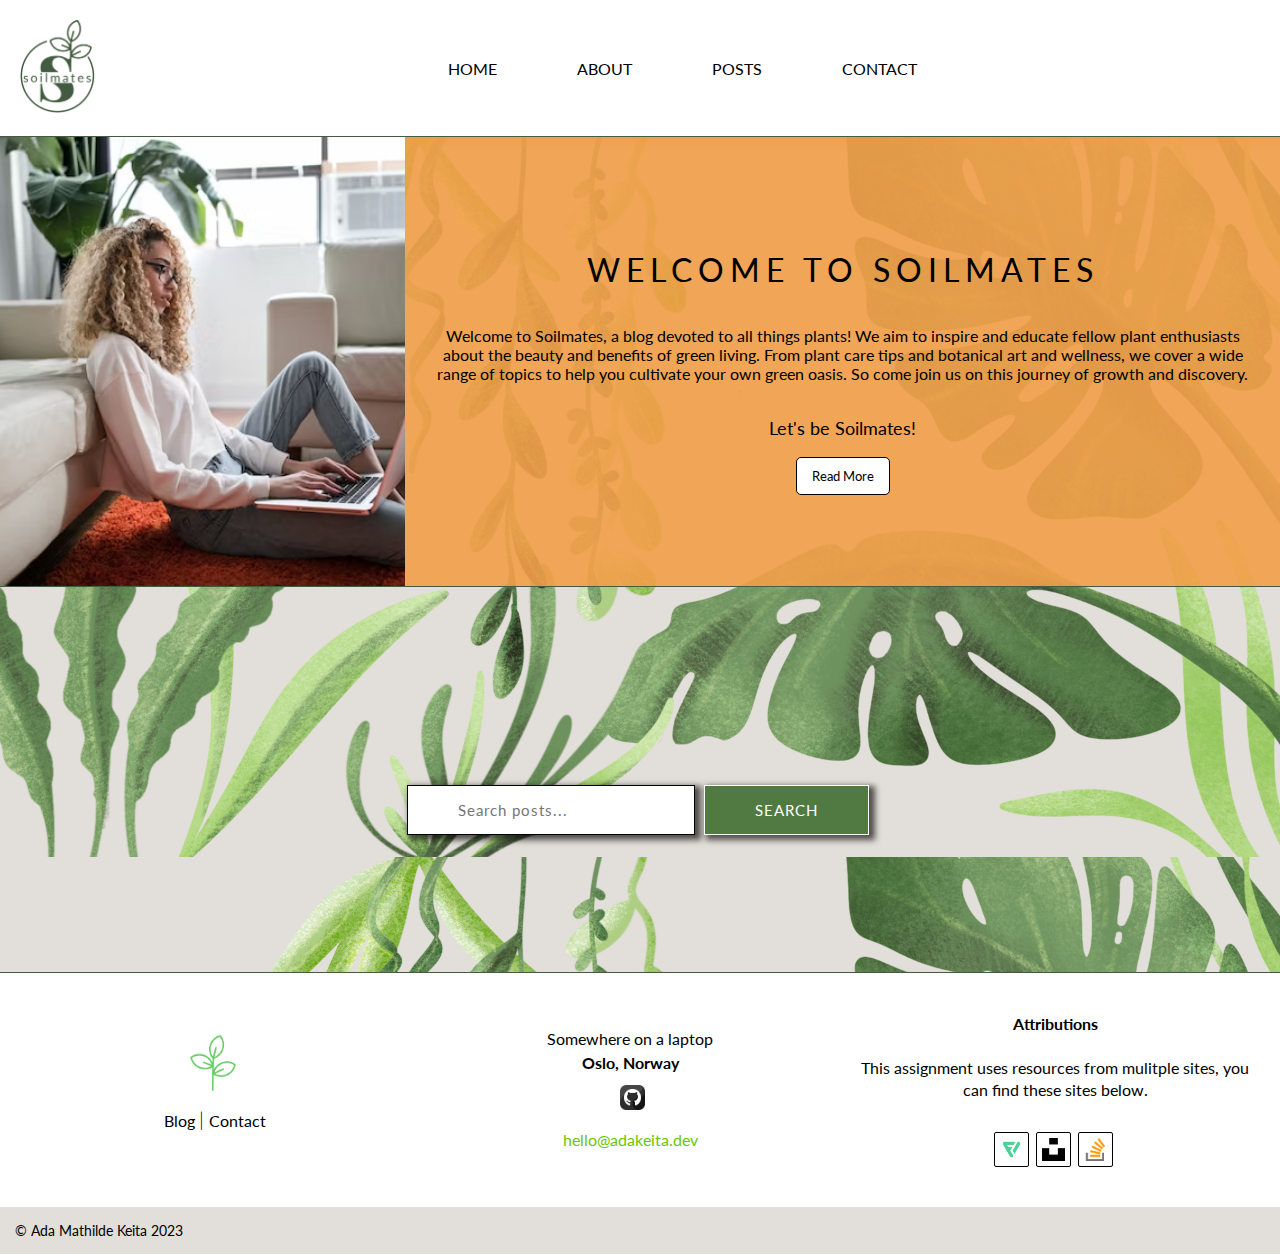
==== commit 84bee8b2: "almost last fixes" ====
--- a/soilmates/index.html
+++ b/soilmates/index.html
@@ -13,6 +13,13 @@
             a.appendChild(r);
         })(window, document, 'https://static.hotjar.com/c/hotjar-', '.js?sv=');
     </script>
+    <meta name="title" content="Soilmates">
+    <meta name="description" content="Schoolproject in the form of a plantblog with information on plants and soil">
+    <meta name="keywords" content="school, plants, grow, green, friends, blog,website">
+    <meta name="robots" content="index, follow">
+    <meta http-equiv="Content-Type" content="text/html; charset=utf-8">
+    <meta name="language" content="English">
+    <meta name="author" content="Dev Ada Keita">
     <meta charset="UTF-8">
     <meta http-equiv="X-UA-Compatible" content="IE=edge">
     <meta name="viewport" content="width=device-width, initial-scale=1.0">
@@ -38,16 +45,16 @@
                         alt="logo-image: plant in house and name">
                 </a>
             </div>
-            <button class="hamburger" aria-label="Open navigation menu">
+            <button class="hamburger" role="button" aria-label="Open navigation menu">
                 <img class="hamburger-icon" src="images/hamburger.png" alt="hamburger-menu-icon">
             </button>
             <div class="nav-links-wrapper">
                 <button class="close-menu" aria-label="Close menu">X</button>
                 <ul class="nav-link-container nav-item-container">
-                    <li class="nav-item "><a class="nav-link" href="index.html">Home</a></li>
-                    <li class="nav-item "><a class="nav-link" href="about.html">About</a></li>
-                    <li class="nav-item "><a class="nav-link" href="posts.html">Posts</a></li>
-                    <li class="nav-item "><a class="nav-link" href="contact.html">Contact</a></li>
+                    <li role="button" class="nav-item "><a class="nav-link" href="index.html">Home</a></li>
+                    <li role="button" class="nav-item "><a class="nav-link" href="about.html">About</a></li>
+                    <li role="button" class="nav-item "><a class="nav-link" href="posts.html">Posts</a></li>
+                    <li role="button" class="nav-item "><a class="nav-link" href="contact.html">Contact</a></li>
                 </ul>
             </div>
         </nav>
@@ -71,7 +78,9 @@
                 </p>
                 <p class="lets-be">Let's be Soilmates!</p>
                 <div class="about-link-wrapper">
-                    <a class="about-link " href="about.html">Tell me more</a>
+                    <button class="about-btn">
+                    <a class="about-link " href="about.html">Read More</a>
+                </button>
                 </div>
             </div>
         </div>
--- a/soilmates/styles/styles.css
+++ b/soilmates/styles/styles.css
@@ -56,11 +56,21 @@
 	font-size: 18px;
 }
 
-.about-link-wrapper {
-	margin: 20px auto;
-	font-weight: bold;
-	font-style: italic;
-	text-decoration: underline;
+.about-btn {
+	padding: 10px 15px;
+	border-radius: 5px;
+	background-color: white;
+	border: 1px solid;
+	transition: all 0.2s ease-in-out;
+}
+
+.about-btn:hover {
+	background-color: var(--button-hover);
+	cursor: pointer;
+}
+
+.about-btn a:hover {
+	color: white;
 }
 
 .search-posts-container {
@@ -389,7 +399,7 @@
 
 .blogpost-tagline {
 	margin: 40px auto;
-    font-size: 20px;
+	font-size: 20px;
 }
 
 .blogpost-intro {
@@ -401,7 +411,7 @@
 
 .p-header {
 	margin: 5px 0px 10px 0px;
-    font-size: 16px;
+	font-size: 16px;
 	font-weight: bold;
 }
 
@@ -441,6 +451,13 @@
 	font-style: italic;
 }
 
+.no-results {
+	text-align: center;
+	font-size: 25px;
+	background-color: #ffffffab;
+	padding: 35px;
+}
+
 @media screen and (max-width: 600px) {
 	/*
 	BLOGPOST
@@ -458,6 +475,7 @@
 
 	.blogpost-summary {
 		text-align: center;
+		font-size: 85%;
 	}
 
 	.blogpost-text-container {
@@ -528,7 +546,7 @@
 
 .view-comments-box p {
 	text-align: center;
-    font-size: 15px;
+	font-size: 45px;
 }
 
 #comment-form {
